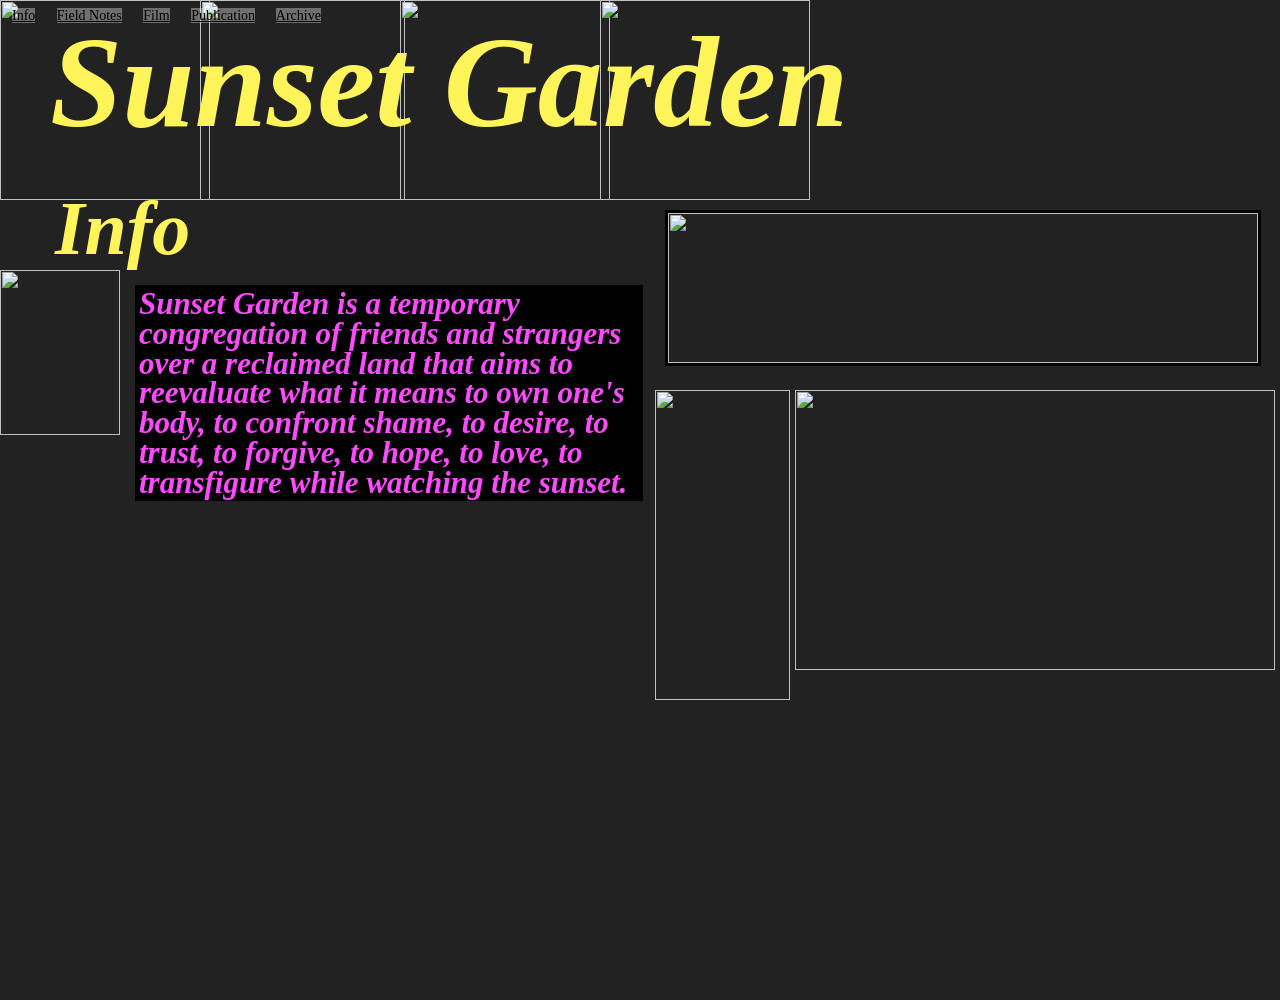
==== index.html @ 3a5e290d "Create index.html" ====
<!DOCTYPE html>
<html lang="ko">
  <head>
    <meta charset="UTF-8" />
    <title>Sunset Collage</title>
    <style>
      body {
        margin: 0;
        min-height: 100vh;
        overflow-x: hidden;
        background: #111;
        font-family: Georgia, "Times New Roman", serif;
      }

      .canvas {
        position: relative;
        width: 1400px;
        height: 1000px;
        background: #222;
      }

      .nav {
        position: absolute;
        top: 8px;
        left: 12px;
        z-index: 20;
        font-size: 14px;
      }

      .nav a {
        color: black;
        margin-right: 18px;
        text-decoration: underline;
        background: rgba(255, 255, 255, 0.35);
      }

      .title {
        position: absolute;
        top: 30px;
        left: 50px;
        z-index: 10;
        color: #fff55a;
        font-size: 130px;
        line-height: 0.8;
        font-style: italic;
        font-weight: bold;
      }

      .info {
        position: absolute;
        top: 185px;
        left: 55px;
        z-index: 10;
        color: #fff55a;
        font-size: 76px;
        font-style: italic;
        font-weight: bold;
      }

      .text-box {
        position: absolute;
        top: 285px;
        left: 135px;
        width: 500px;
        z-index: 12;
        background: black;
        color: #ff4cff;
        padding: 4px;
        font-size: 31px;
        line-height: 0.96;
        font-style: italic;
        font-weight: bold;
      }

      .photo {
        position: absolute;
        object-fit: cover;
      }

      .p1 {
        top: 0;
        left: 0;
        width: 210px;
        height: 200px;
      }
      .p2 {
        top: 0;
        left: 200px;
        width: 205px;
        height: 200px;
      }
      .p3 {
        top: 0;
        left: 400px;
        width: 210px;
        height: 200px;
      }
      .p4 {
        top: 0;
        left: 600px;
        width: 210px;
        height: 200px;
      }
      .p5 {
        top: 210px;
        left: 665px;
        width: 590px;
        height: 150px;
        border: 3px solid black;
      }
      .p6 {
        top: 390px;
        left: 795px;
        width: 480px;
        height: 280px;
      }
      .p7 {
        top: 270px;
        left: 0;
        width: 120px;
        height: 165px;
      }
      .p8 {
        top: 390px;
        left: 655px;
        width: 135px;
        height: 310px;
      }
    </style>
  </head>
  <body>
    <main class="canvas">
      <nav class="nav">
        <a href="#">Info</a>
        <a href="#">Field Notes</a>
        <a href="#">Film</a>
        <a href="#">Publication</a>
        <a href="#">Archive</a>
      </nav>

      <img class="photo p1" src="sunset1.jpg" />
      <img class="photo p2" src="sunset2.jpg" />
      <img class="photo p3" src="sunset3.jpg" />
      <img class="photo p4" src="sunset4.jpg" />
      <img class="photo p5" src="sunset5.jpg" />
      <img class="photo p6" src="sunset6.jpg" />
      <img class="photo p7" src="sunset7.jpg" />
      <img class="photo p8" src="sunset8.jpg" />

      <div class="title">Sunset Garden</div>
      <div class="info">Info</div>

      <section class="text-box">
        Sunset Garden is a temporary congregation of friends and strangers over
        a reclaimed land that aims to reevaluate what it means to own one's
        body, to confront shame, to desire, to trust, to forgive, to hope, to
        love, to transfigure while watching the sunset.
      </section>
    </main>
  </body>
</html>
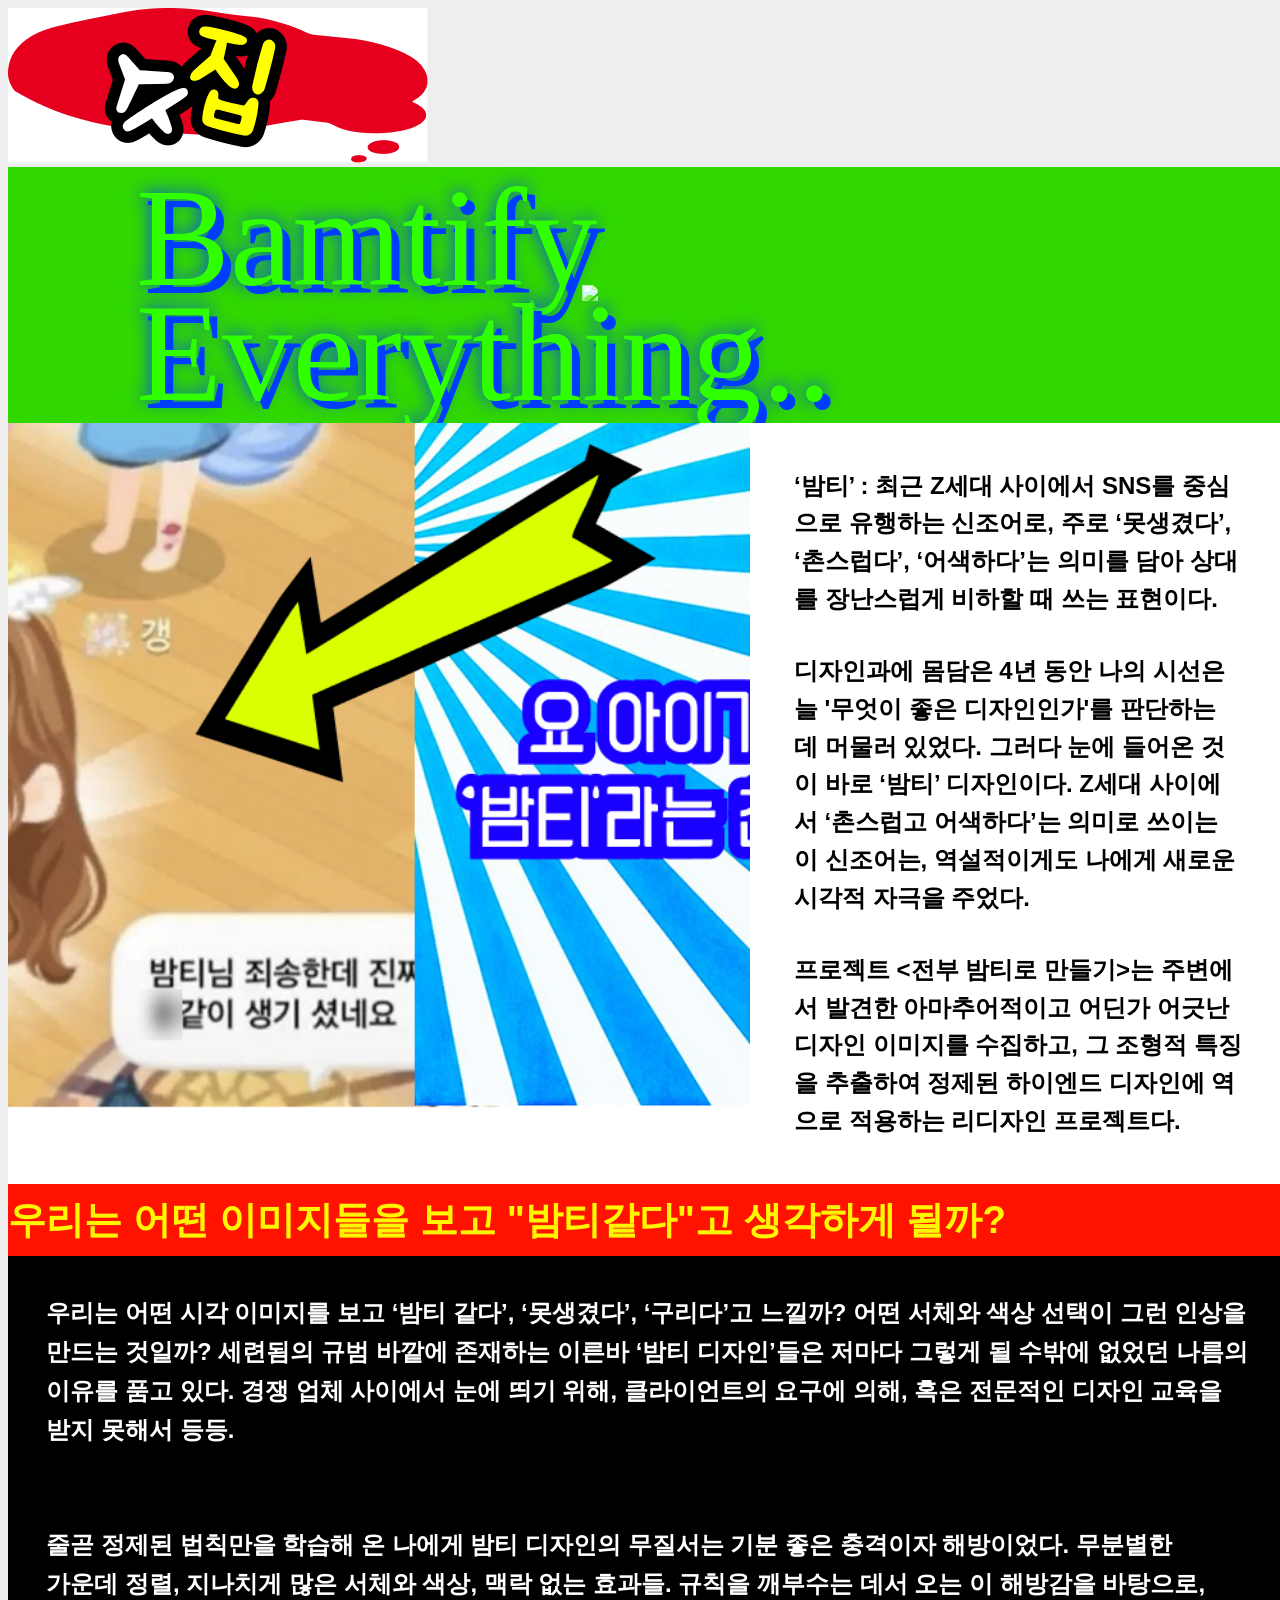
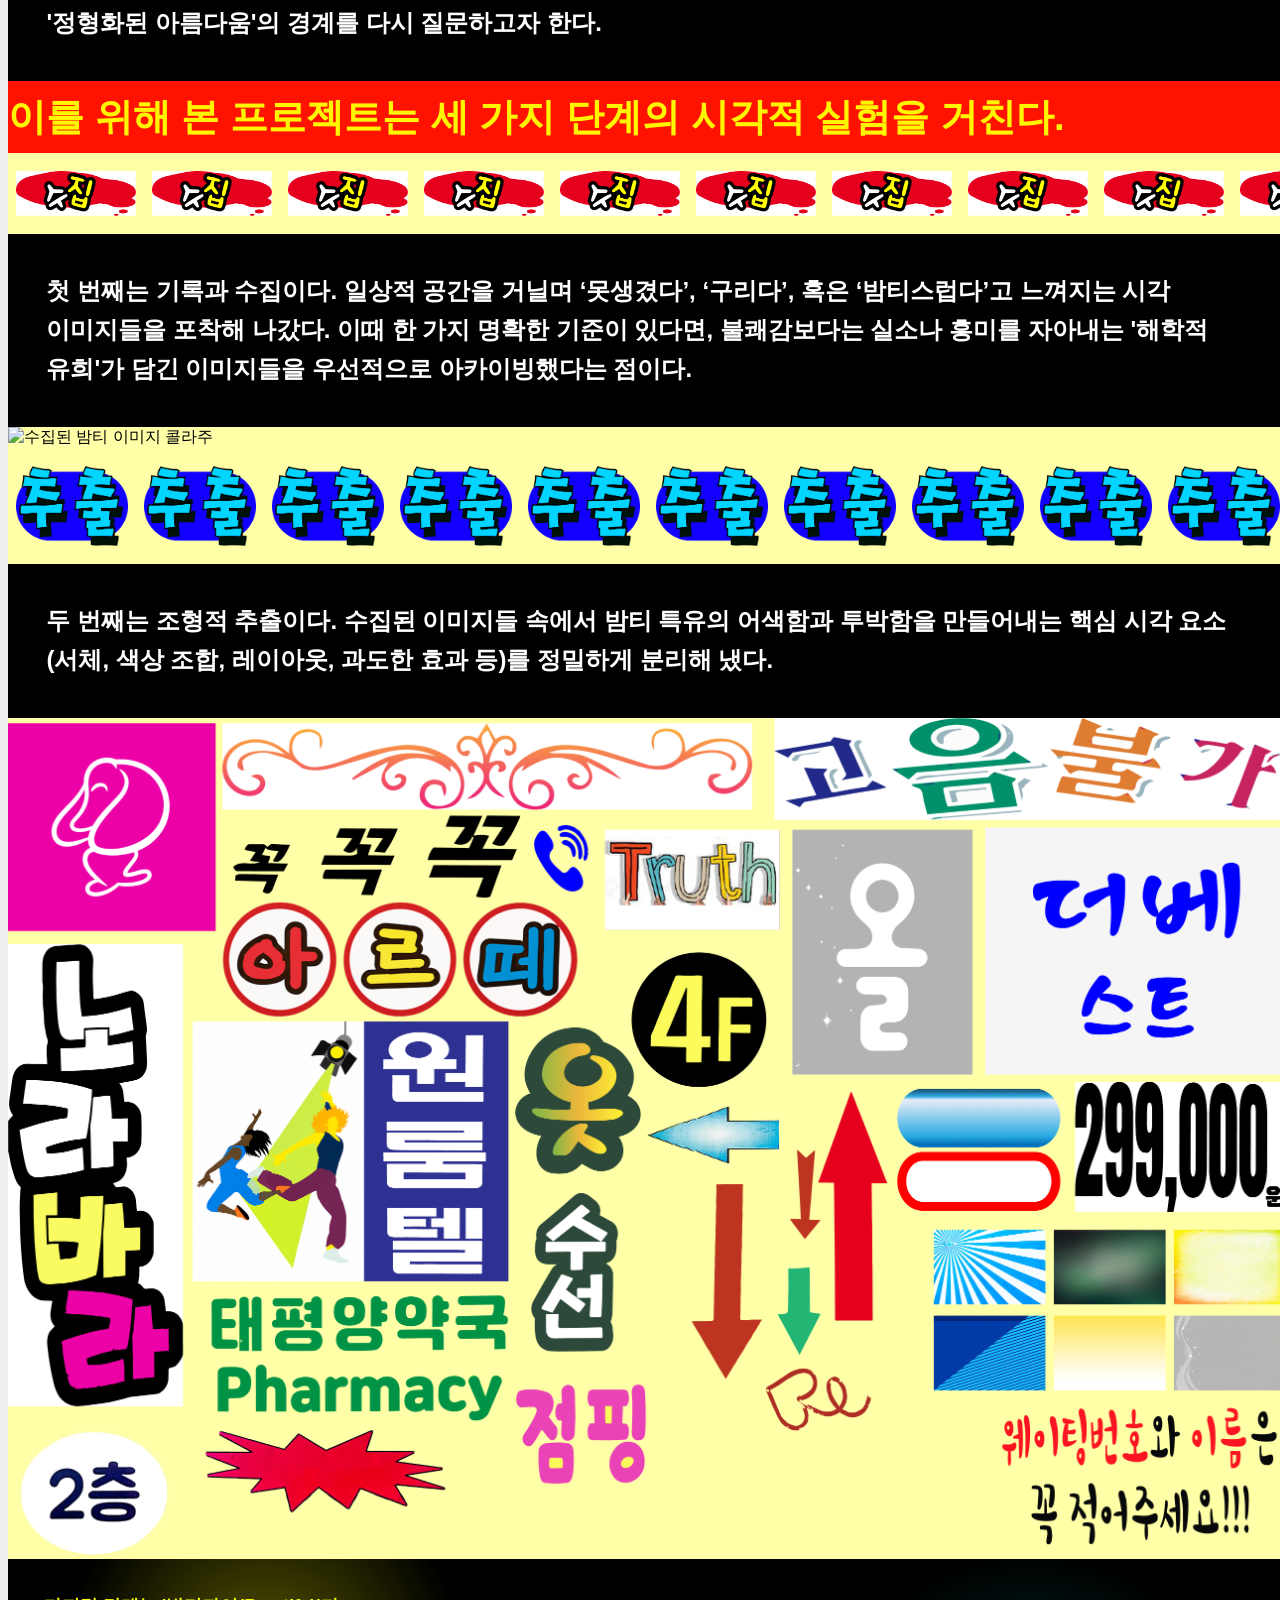
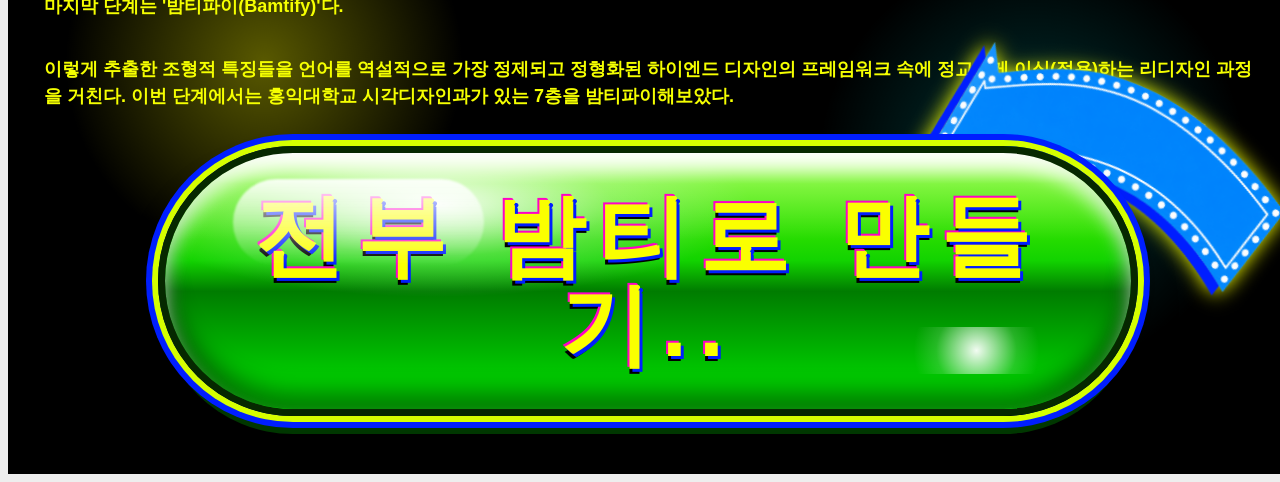
==== commit 09d098fc: "bt" ====
--- a/index.html
+++ b/index.html
@@ -2,159 +2,152 @@
 <html lang="ko">
   <head>
     <meta charset="UTF-8" />
-    <title>Sunset Collage</title>
-    <style>
-      body {
-        margin: 0;
-        min-height: 100vh;
-        overflow-x: hidden;
-        background: #111;
-        font-family: Georgia, "Times New Roman", serif;
-      }
-
-      .canvas {
-        position: relative;
-        width: 1400px;
-        height: 1000px;
-        background: #222;
-      }
-
-      .nav {
-        position: absolute;
-        top: 8px;
-        left: 12px;
-        z-index: 20;
-        font-size: 14px;
-      }
-
-      .nav a {
-        color: black;
-        margin-right: 18px;
-        text-decoration: underline;
-        background: rgba(255, 255, 255, 0.35);
-      }
-
-      .title {
-        position: absolute;
-        top: 30px;
-        left: 50px;
-        z-index: 10;
-        color: #fff55a;
-        font-size: 130px;
-        line-height: 0.8;
-        font-style: italic;
-        font-weight: bold;
-      }
-
-      .info {
-        position: absolute;
-        top: 185px;
-        left: 55px;
-        z-index: 10;
-        color: #fff55a;
-        font-size: 76px;
-        font-style: italic;
-        font-weight: bold;
-      }
-
-      .text-box {
-        position: absolute;
-        top: 285px;
-        left: 135px;
-        width: 500px;
-        z-index: 12;
-        background: black;
-        color: #ff4cff;
-        padding: 4px;
-        font-size: 31px;
-        line-height: 0.96;
-        font-style: italic;
-        font-weight: bold;
-      }
-
-      .photo {
-        position: absolute;
-        object-fit: cover;
-      }
-
-      .p1 {
-        top: 0;
-        left: 0;
-        width: 210px;
-        height: 200px;
-      }
-      .p2 {
-        top: 0;
-        left: 200px;
-        width: 205px;
-        height: 200px;
-      }
-      .p3 {
-        top: 0;
-        left: 400px;
-        width: 210px;
-        height: 200px;
-      }
-      .p4 {
-        top: 0;
-        left: 600px;
-        width: 210px;
-        height: 200px;
-      }
-      .p5 {
-        top: 210px;
-        left: 665px;
-        width: 590px;
-        height: 150px;
-        border: 3px solid black;
-      }
-      .p6 {
-        top: 390px;
-        left: 795px;
-        width: 480px;
-        height: 280px;
-      }
-      .p7 {
-        top: 270px;
-        left: 0;
-        width: 120px;
-        height: 165px;
-      }
-      .p8 {
-        top: 390px;
-        left: 655px;
-        width: 135px;
-        height: 310px;
-      }
-    </style>
+    <meta name="viewport" content="width=device-width, initial-scale=1.0" />
+    <title>Bamtify Everything</title>
+    <link
+      href="https://fonts.googleapis.com/css?family=Papyrus&display=swap"
+      rel="stylesheet"
+    />
+    <link
+      href="https://fonts.googleapis.com/css?family=Pretendard&display=swap"
+      rel="stylesheet"
+    />
+    <link
+      href="https://fonts.googleapis.com/css?family=Jibaek&display=swap"
+      rel="stylesheet"
+    />
+    <link href="./css/main.css" rel="stylesheet" />
   </head>
   <body>
-    <main class="canvas">
-      <nav class="nav">
-        <a href="#">Info</a>
-        <a href="#">Field Notes</a>
-        <a href="#">Film</a>
-        <a href="#">Publication</a>
-        <a href="#">Archive</a>
-      </nav>
+    <img src="./images/collect.png" alt="" position:/>
+    <main class="poster-page">
+      <section class="hero-section" aria-label="프로젝트 소개">
+        <h1 class="hero-title">Bamtify<br />Everything..</h1>
+        <img
+          class="hero-copy-image"
+          src="./images/길거리를.png"
+          alt="길거리를, 강의실을, 책상을, Bamtify하다"
+        />
+      </section>
 
-      <img class="photo p1" src="sunset1.jpg" />
-      <img class="photo p2" src="sunset2.jpg" />
-      <img class="photo p3" src="sunset3.jpg" />
-      <img class="photo p4" src="sunset4.jpg" />
-      <img class="photo p5" src="sunset5.jpg" />
-      <img class="photo p6" src="sunset6.jpg" />
-      <img class="photo p7" src="sunset7.jpg" />
-      <img class="photo p8" src="sunset8.jpg" />
+      <section class="intro-section" aria-label="밤티 질문">
+        <img
+          class="intro-image"
+          src="./images/bamti.png"
+          alt="요 아이가 바로 밤티라는 친구예요"
+        />
+        <div class="intro-copy">
+          <p>
+            ‘밤티’ : 최근 Z세대 사이에서 SNS를 중심으로 유행하는 신조어로, 주로
+            ‘못생겼다’, ‘촌스럽다’, ‘어색하다’는 의미를 담아 상대를 장난스럽게
+            비하할 때 쓰는 표현이다.
+          </p>
+          <p>
+            디자인과에 몸담은 4년 동안 나의 시선은 늘 '무엇이 좋은 디자인인가'를
+            판단하는 데 머물러 있었다. 그러다 눈에 들어온 것이 바로 ‘밤티’
+            디자인이다. Z세대 사이에서 ‘촌스럽고 어색하다’는 의미로 쓰이는 이
+            신조어는, 역설적이게도 나에게 새로운 시각적 자극을 주었다.
+          </p>
+          <p>
+            프로젝트 &lt;전부 밤티로 만들기&gt;는 주변에서 발견한 아마추어적이고
+            어딘가 어긋난 디자인 이미지를 수집하고, 그 조형적 특징을 추출하여
+            정제된 하이엔드 디자인에 역으로 적용하는 리디자인 프로젝트다.
+          </p>
+        </div>
+      </section>
+      <div class="question-banner">
+        <h2 class="question-banner-text">
+          우리는 어떤 이미지들을 보고 "밤티같다"고 생각하게 될까?
+        </h2>
+      </div>
+      <div class="body-text-box">
+        우리는 어떤 시각 이미지를 보고 ‘밤티 같다’, ‘못생겼다’, ‘구리다’고
+        느낄까? 어떤 서체와 색상 선택이 그런 인상을 만드는 것일까? 세련됨의 규범
+        바깥에 존재하는 이른바 ‘밤티 디자인’들은 저마다 그렇게 될 수밖에 없었던
+        나름의 이유를 품고 있다. 경쟁 업체 사이에서 눈에 띄기 위해, 클라이언트의
+        요구에 의해, 혹은 전문적인 디자인 교육을 받지 못해서 등등.
+      </div>
+      <div class="body-text-box">
+        줄곧 정제된 법칙만을 학습해 온 나에게 밤티 디자인의 무질서는 기분 좋은
+        충격이자 해방이었다. 무분별한 가운데 정렬, 지나치게 많은 서체와 색상,
+        맥락 없는 효과들. 규칙을 깨부수는 데서 오는 이 해방감을 바탕으로,
+        '정형화된 아름다움'의 경계를 다시 질문하고자 한다.
+      </div>
 
-      <div class="title">Sunset Garden</div>
-      <div class="info">Info</div>
+      <div class="question-banner">
+        <h2 class="question-banner-text">
+          이를 위해 본 프로젝트는 세 가지 단계의 시각적 실험을 거친다.
+        </h2>
+      </div>
 
-      <section class="text-box">
-        Sunset Garden is a temporary congregation of friends and strangers over
-        a reclaimed land that aims to reevaluate what it means to own one's
-        body, to confront shame, to desire, to trust, to forgive, to hope, to
-        love, to transfigure while watching the sunset.
+      <section class="collection-section" aria-label="수집 이미지">
+        <div class="stamp-row collect-stamps" aria-hidden="true">
+          <img src="./images/collect.png" alt="" />
+          <img src="./images/collect.png" alt="" />
+          <img src="./images/collect.png" alt="" />
+          <img src="./images/collect.png" alt="" />
+          <img src="./images/collect.png" alt="" />
+          <img src="./images/collect.png" alt="" />
+          <img src="./images/collect.png" alt="" />
+          <img src="./images/collect.png" alt="" />
+          <img src="./images/collect.png" alt="" />
+          <img src="./images/collect.png" alt="" />
+          <img src="./images/collect.png" alt="" />
+          <img src="./images/collect.png" alt="" />
+        </div>
+        <div class="body-text-box">
+          첫 번째는 기록과 수집이다. 일상적 공간을 거닐며 ‘못생겼다’, ‘구리다’,
+          혹은 ‘밤티스럽다’고 느껴지는 시각 이미지들을 포착해 나갔다. 이때 한
+          가지 명확한 기준이 있다면, 불쾌감보다는 실소나 흥미를 자아내는 '해학적
+          유희'가 담긴 이미지들을 우선적으로 아카이빙했다는 점이다.
+        </div>
+        <img
+          class="collection-image"
+          src="./images/collection.png"
+          alt="수집된 밤티 이미지 콜라주"
+        />
+      </section>
+
+      <section class="extraction-section" aria-label="조형 추출 이미지">
+        <div class="stamp-row extract-stamps" aria-hidden="true">
+          <img src="./images/extract.png" alt="" />
+          <img src="./images/extract.png" alt="" />
+          <img src="./images/extract.png" alt="" />
+          <img src="./images/extract.png" alt="" />
+          <img src="./images/extract.png" alt="" />
+          <img src="./images/extract.png" alt="" />
+          <img src="./images/extract.png" alt="" />
+          <img src="./images/extract.png" alt="" />
+          <img src="./images/extract.png" alt="" />
+          <img src="./images/extract.png" alt="" />
+        </div>
+        <div class="body-text-box">
+          두 번째는 조형적 추출이다. 수집된 이미지들 속에서 밤티 특유의 어색함과
+          투박함을 만들어내는 핵심 시각 요소(서체, 색상 조합, 레이아웃, 과도한
+          효과 등)를 정밀하게 분리해 냈다.
+        </div>
+        <img
+          class="extraction-image"
+          src="./images/extraction.png"
+          alt="밤티 이미지에서 추출한 조형 요소 콜라주"
+        />
+      </section>
+
+      <section class="bamtify-section" aria-label="밤티파이 단계">
+        <p>마지막 단계는 '밤티파이(Bamtify)'다.</p>
+        <p>
+          이렇게 추출한 조형적 특징들을 언어를 역설적으로 가장 정제되고 정형화된
+          하이엔드 디자인의 프레임워크 속에 정교하게 이식(적용)하는 리디자인
+          과정을 거친다. 이번 단계에서는 홍익대학교 시각디자인과가 있는 7층을
+          밤티파이해보았다.
+        </p>
+        <img
+          class="bamtify-arrow"
+          src="./images/v8_1587.png"
+          alt=""
+          aria-hidden="true"
+        />
+        <a class="bamtify-button" href="./corridor.html">전부 밤티로 만들기..</a>
       </section>
     </main>
   </body>
--- a/css/main.css
+++ b/css/main.css
@@ -0,0 +1,332 @@
+* {
+  box-sizing: border-box;
+}
+
+html,
+body {
+  max-width: 100vw;
+  min-height: 100%;
+}
+
+body {
+  background: #eeeeee;
+  color: #000;
+  font-family: Pretendard, Arial, sans-serif;
+}
+
+.poster-page {
+  position: relative;
+  width: 100vw;
+  max-width: 100vw;
+  margin: 0;
+  padding: 0;
+  overflow: hidden;
+}
+
+.hero-section {
+  display: grid;
+  grid-template-columns: 44% 56%;
+  align-items: center;
+  min-height: 20vw;
+  max-height: 300px;
+  background: #30d800;
+  overflow: hidden;
+}
+
+.hero-title {
+  margin: 0 0 0 10vw;
+  color: #30ff00;
+  font-family: Papyrus, Jibaek, fantasy;
+  font-size: clamp(64px, 11vw, 180px);
+  font-weight: 400;
+  line-height: 0.82;
+  text-shadow: 8px 8px 0 #003dff, 0 0 18px #003dff;
+}
+
+.hero-copy-image {
+  display: block;
+  width: 92%;
+  height: auto;
+  margin-left: auto;
+  margin-right: 3.6vw;
+  mix-blend-mode: screen;
+}
+
+.intro-section {
+  display: grid;
+  grid-template-columns: 58% 42%;
+  background: #fff;
+}
+
+.intro-image {
+  display: block;
+  width: 100%;
+  height: 90%;
+  object-fit: cover;
+}
+
+@keyframes bamti-flicker {
+  0%,
+  42% {
+    filter: brightness(1) saturate(1);
+    opacity: 1;
+  }
+
+  48% {
+    filter: brightness(1.45) saturate(1.8) contrast(1.18);
+    opacity: 0.82;
+  }
+
+  54% {
+    filter: brightness(0.72) saturate(0.75) contrast(1.3);
+    opacity: 0.96;
+  }
+
+  62%,
+  100% {
+    filter: brightness(1.14) saturate(1.35);
+    opacity: 1;
+  }
+}
+
+.intro-copy {
+  display: flex;
+  flex-direction: column;
+  justify-content: center;
+  padding: clamp(24px, 3.4vw, 64px);
+  background: #fff;
+  color: #000;
+  font-size: 18pt;
+  font-weight: 900;
+  line-height: 1.58;
+}
+
+.intro-copy p {
+  margin: 0 0 1.4em;
+}
+
+.intro-copy p:last-child {
+  margin-bottom: 0;
+}
+
+.question-banner {
+  width: 100%;
+  height: 72px;
+  overflow: hidden;
+  background: #ff1300;
+}
+
+.question-banner-text {
+  width: max-content;
+  margin: 0;
+  color: #fff600;
+  font-family: Jibaek, Pretendard, sans-serif;
+  font-size: clamp(18px, 3vw, 44px);
+  font-weight: 900;
+  line-height: 72px;
+  white-space: nowrap;
+  animation: question-marquee 14s linear infinite;
+}
+
+@keyframes question-marquee {
+  from {
+    transform: translateX(100%);
+  }
+
+  to {
+    transform: translateX(-100%);
+  }
+}
+
+.collection-section,
+.extraction-section {
+  position: relative;
+  background: #ffffa8;
+}
+
+.body-text-box {
+  width: 100%;
+  padding: clamp(24px, 3vw, 52px);
+  background: #000;
+  color: #fff;
+  font-family: Pretendard, Arial, sans-serif;
+  font-size: 18pt;
+  font-weight: 900;
+  line-height: 1.62;
+  word-break: keep-all;
+}
+
+.body-text-highlight {
+  display: block;
+  margin: 0;
+  padding: 10px 16px;
+  background: #f5ff00;
+  color: #000;
+  font-weight: 900;
+}
+
+.collection-image,
+.extraction-image {
+  display: block;
+  width: 100%;
+  height: auto;
+}
+
+.stamp-row {
+  display: flex;
+  align-items: center;
+  justify-content: space-between;
+  gap: 16px;
+  padding: 18px 8px;
+  overflow: hidden;
+}
+
+.stamp-row img {
+  display: block;
+  width: 22%;
+  min-width: 120px;
+  height: auto;
+}
+
+.extract-stamps img {
+  width: 18%;
+  min-width: 96px;
+}
+
+.bamtify-section {
+  position: relative;
+  min-height: 220px;
+  padding: 34px 36px 58px;
+  background: radial-gradient(
+      circle at 20% 20%,
+      rgba(255, 255, 0, 0.35),
+      transparent 18%
+    ),
+    radial-gradient(circle at 80% 40%, rgba(0, 255, 255, 0.22), transparent 20%),
+    #000;
+  color: #f5ff00;
+}
+
+.bamtify-section p {
+  position: relative;
+  z-index: 2;
+  margin: 0 0 36px;
+  font-size: 18px;
+  font-weight: 800;
+  line-height: 1.5;
+}
+
+.bamtify-arrow {
+  position: absolute;
+  right: 7vw;
+  top: 34px;
+  z-index: 3;
+  width: clamp(110px, 13vw, 220px);
+  height: auto;
+  transform: rotate(118deg);
+  filter: drop-shadow(8px 8px 0 #001eff) drop-shadow(0 0 10px #f5ff00);
+  pointer-events: none;
+}
+
+.bamtify-section h2,
+.bamtify-button {
+  position: relative;
+  z-index: 4;
+  display: block;
+  width: min(86vw, 980px);
+  margin: 0 auto;
+  padding: clamp(22px, 3vw, 42px) clamp(24px, 5vw, 80px);
+  color: #faff00;
+  background: linear-gradient(
+      180deg,
+      rgba(255, 255, 255, 0.95) 0%,
+      rgba(255, 255, 255, 0.25) 12%,
+      transparent 34%
+    ),
+    radial-gradient(
+      ellipse at 28% 20%,
+      rgba(255, 255, 255, 0.95) 0%,
+      rgba(255, 255, 255, 0.24) 18%,
+      transparent 32%
+    ),
+    linear-gradient(180deg, #73ff00 0%, #12d300 42%, #007c00 54%, #00e900 100%);
+  border: 7px solid #062800;
+  border-radius: 999px;
+  box-shadow: inset 0 14px 18px rgba(255, 255, 255, 0.72),
+    inset 0 -18px 22px rgba(0, 0, 0, 0.45), 0 0 0 6px #d5ff00,
+    0 0 0 12px #001eff, 0 18px 0 #003700, 0 28px 34px rgba(0, 0, 0, 0.8);
+  font-family: Jibaek, Pretendard, sans-serif;
+  font-size: clamp(48px, 7vw, 96px);
+  font-weight: 900;
+  text-decoration: none;
+  line-height: 1;
+  text-align: center;
+  letter-spacing: clamp(4px, 1vw, 12px);
+  text-shadow: 3px 3px 0 #001eff, -2px -2px 0 #ff00c8, 0 5px 0 #000;
+}
+
+.bamtify-section h2::before,
+.bamtify-button::before {
+  content: "";
+  position: absolute;
+  top: 10%;
+  left: 7%;
+  width: 26%;
+  height: 34%;
+  border-radius: 999px;
+  background: linear-gradient(
+    180deg,
+    rgba(255, 255, 255, 0.9),
+    rgba(255, 255, 255, 0)
+  );
+  filter: blur(1px);
+  pointer-events: none;
+}
+
+.bamtify-section h2::after,
+.bamtify-button::after {
+  content: "";
+  position: absolute;
+  right: 7%;
+  bottom: 14%;
+  width: 18%;
+  height: 18%;
+  border-radius: 999px;
+  background: radial-gradient(
+    circle,
+    rgba(255, 255, 255, 0.95),
+    rgba(255, 255, 255, 0.15) 45%,
+    transparent 70%
+  );
+  pointer-events: none;
+}
+
+@media (max-width: 900px) {
+  .poster-page {
+    width: 100%;
+    height: 400px;
+    padding: 0;
+  }
+
+  .hero-section {
+    grid-template-columns: 1fr;
+    gap: 16px;
+    padding: 24px 0;
+    max-height: none;
+  }
+
+  .hero-copy-image {
+    width: 88%;
+    margin: 0 auto;
+  }
+
+  .intro-section {
+    grid-template-columns: 1fr;
+  }
+
+  .bamtify-section h2,
+  .bamtify-button {
+    width: 100%;
+    border-width: 5px;
+  }
+}
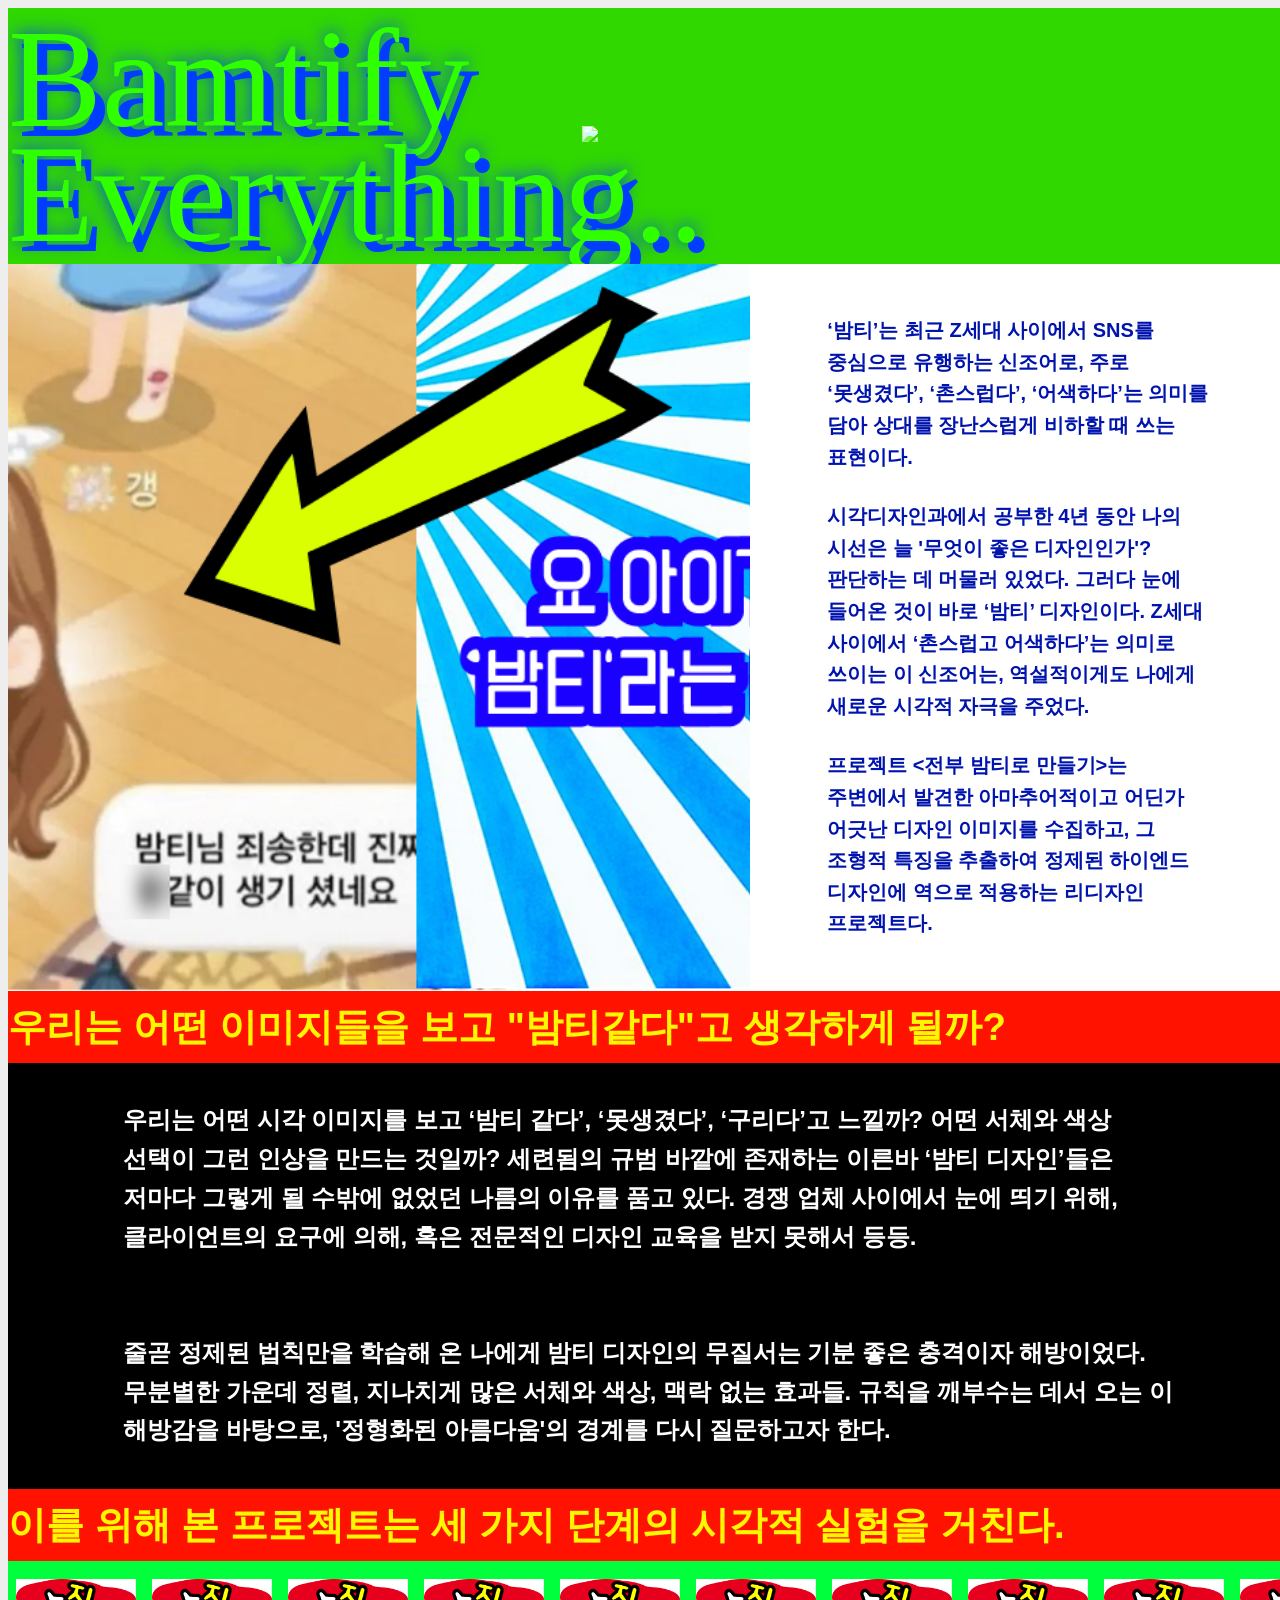
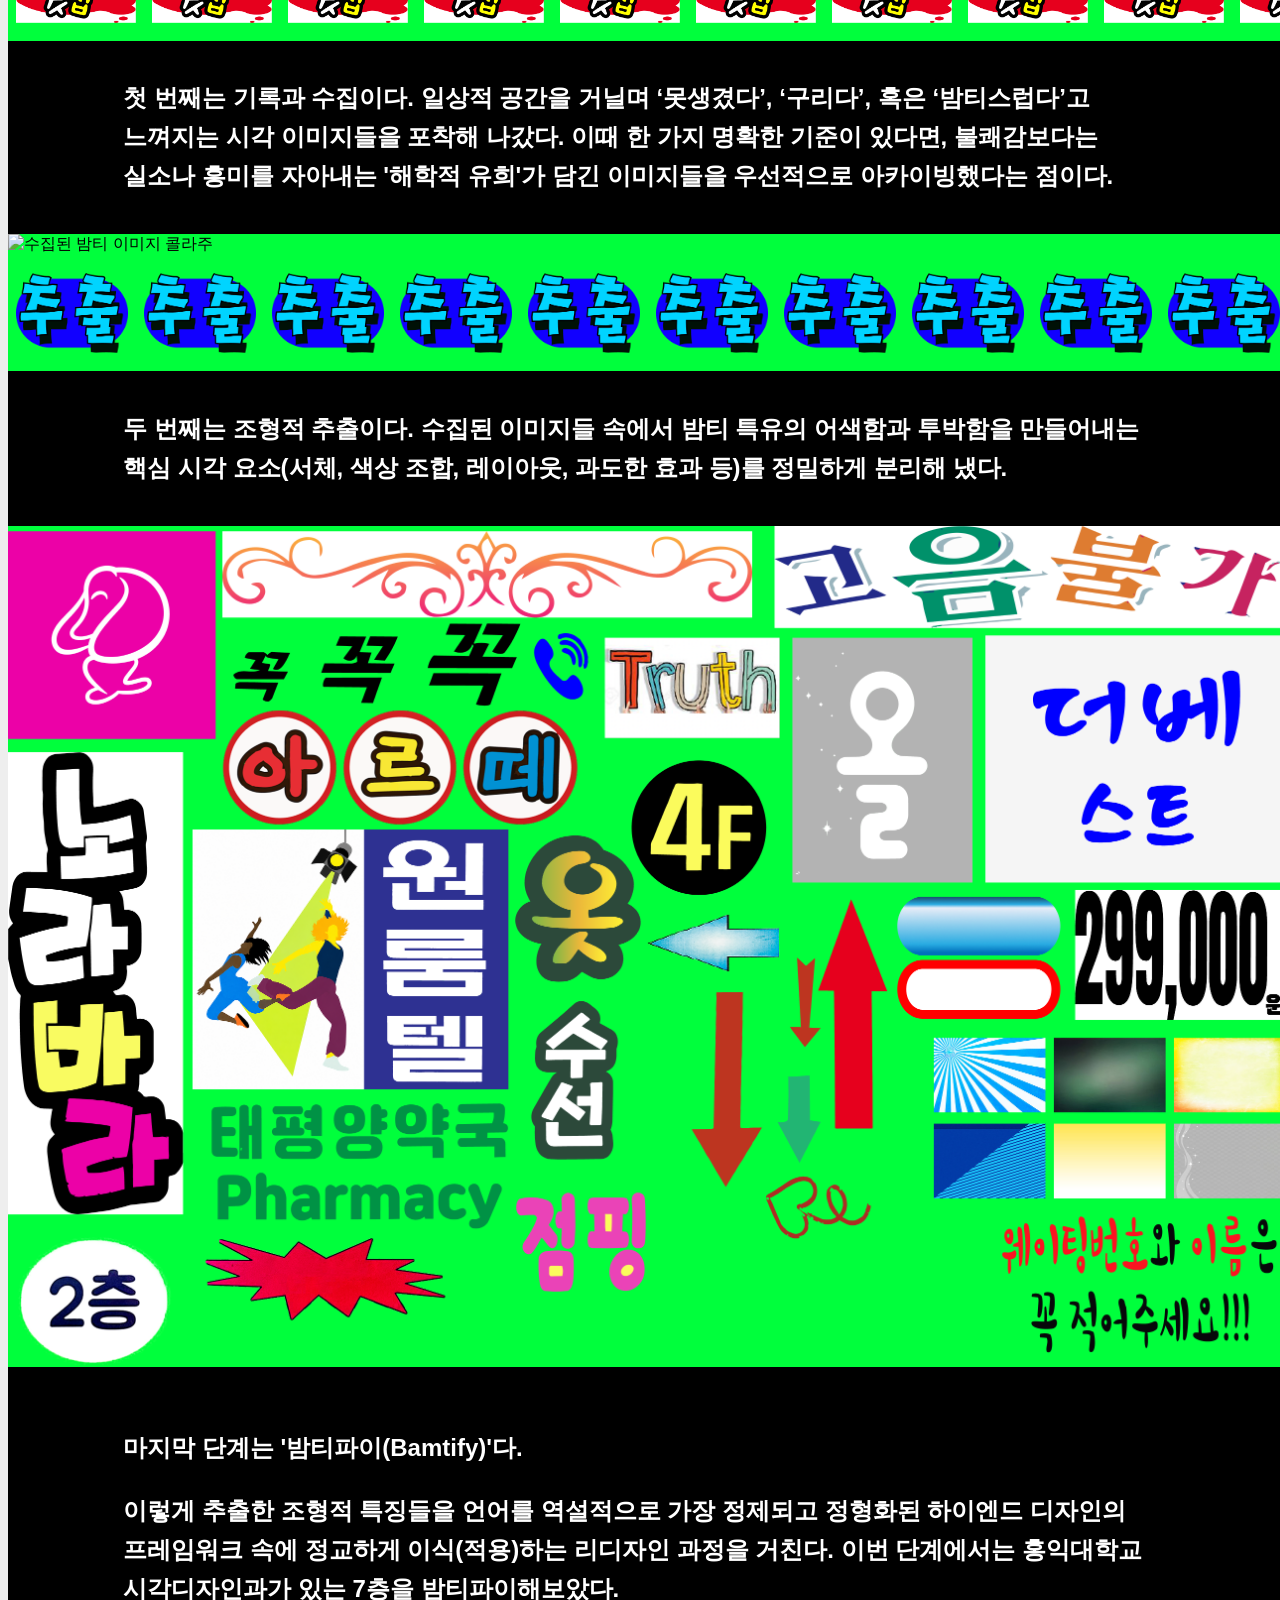
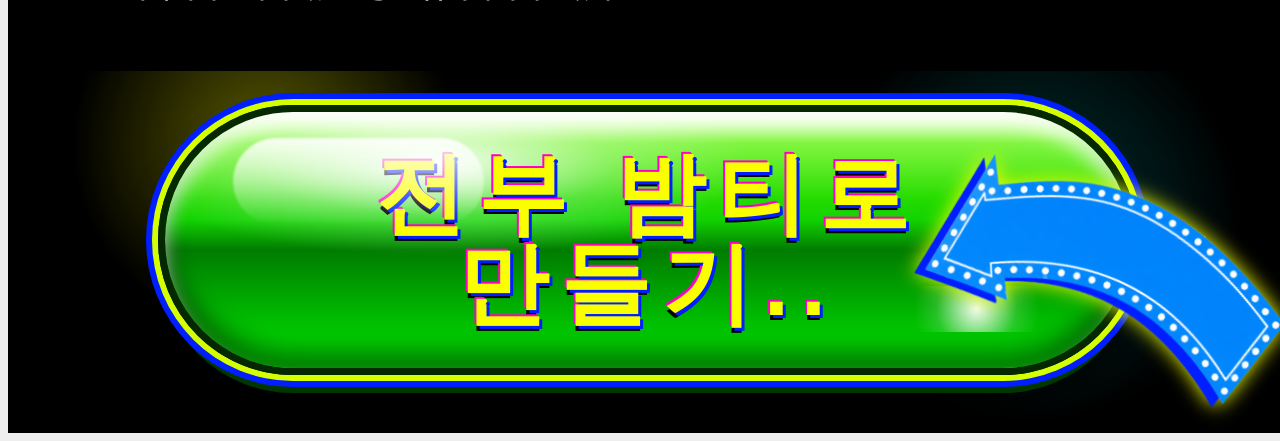
==== commit 86cfaf16: "btfy" ====
--- a/index.html
+++ b/index.html
@@ -19,7 +19,6 @@
     <link href="./css/main.css" rel="stylesheet" />
   </head>
   <body>
-    <img src="./images/collect.png" alt="" position:/>
     <main class="poster-page">
       <section class="hero-section" aria-label="프로젝트 소개">
         <h1 class="hero-title">Bamtify<br />Everything..</h1>
@@ -38,15 +37,15 @@
         />
         <div class="intro-copy">
           <p>
-            ‘밤티’ : 최근 Z세대 사이에서 SNS를 중심으로 유행하는 신조어로, 주로
+            ‘밤티’는 최근 Z세대 사이에서 SNS를 중심으로 유행하는 신조어로, 주로
             ‘못생겼다’, ‘촌스럽다’, ‘어색하다’는 의미를 담아 상대를 장난스럽게
             비하할 때 쓰는 표현이다.
           </p>
           <p>
-            디자인과에 몸담은 4년 동안 나의 시선은 늘 '무엇이 좋은 디자인인가'를
-            판단하는 데 머물러 있었다. 그러다 눈에 들어온 것이 바로 ‘밤티’
-            디자인이다. Z세대 사이에서 ‘촌스럽고 어색하다’는 의미로 쓰이는 이
-            신조어는, 역설적이게도 나에게 새로운 시각적 자극을 주었다.
+            시각디자인과에서 공부한 4년 동안 나의 시선은 늘 '무엇이 좋은
+            디자인인가'? 판단하는 데 머물러 있었다. 그러다 눈에 들어온 것이 바로
+            ‘밤티’ 디자인이다. Z세대 사이에서 ‘촌스럽고 어색하다’는 의미로
+            쓰이는 이 신조어는, 역설적이게도 나에게 새로운 시각적 자극을 주었다.
           </p>
           <p>
             프로젝트 &lt;전부 밤티로 만들기&gt;는 주변에서 발견한 아마추어적이고
@@ -55,6 +54,7 @@
           </p>
         </div>
       </section>
+
       <div class="question-banner">
         <h2 class="question-banner-text">
           우리는 어떤 이미지들을 보고 "밤티같다"고 생각하게 될까?
@@ -132,8 +132,7 @@
           alt="밤티 이미지에서 추출한 조형 요소 콜라주"
         />
       </section>
-
-      <section class="bamtify-section" aria-label="밤티파이 단계">
+      <div class="body-text-box">
         <p>마지막 단계는 '밤티파이(Bamtify)'다.</p>
         <p>
           이렇게 추출한 조형적 특징들을 언어를 역설적으로 가장 정제되고 정형화된
@@ -141,13 +140,19 @@
           과정을 거친다. 이번 단계에서는 홍익대학교 시각디자인과가 있는 7층을
           밤티파이해보았다.
         </p>
+      </div>
+      <section class="bamtify-section" aria-label="밤티파이 단계">
         <img
           class="bamtify-arrow"
           src="./images/v8_1587.png"
           alt=""
           aria-hidden="true"
+          width="100px"
+          style="z-index: 99"
         />
-        <a class="bamtify-button" href="./corridor.html">전부 밤티로 만들기..</a>
+        <a class="bamtify-button" href="./corridor.html"
+          >전부 밤티로 만들기..</a
+        >
       </section>
     </main>
   </body>
--- a/css/main.css
+++ b/css/main.css
@@ -6,6 +6,7 @@
 body {
   max-width: 100vw;
   min-height: 100%;
+  word-break: keep-all;
 }
 
 body {
@@ -34,13 +35,14 @@
 }
 
 .hero-title {
-  margin: 0 0 0 10vw;
+  margin: 0 0 0 0;
   color: #30ff00;
   font-family: Papyrus, Jibaek, fantasy;
   font-size: clamp(64px, 11vw, 180px);
   font-weight: 400;
   line-height: 0.82;
-  text-shadow: 8px 8px 0 #003dff, 0 0 18px #003dff;
+  text-shadow: -1px 0px yellow, 0px 1px yellow, 1px 0px yellow, 0px -1px yellow;
+  text-shadow: 10px 10px 0 #003dff, 0 0 18px #003dff;
 }
 
 .hero-copy-image {
@@ -61,43 +63,19 @@
 .intro-image {
   display: block;
   width: 100%;
-  height: 90%;
+  height: 100%;
   object-fit: cover;
-}
-
-@keyframes bamti-flicker {
-  0%,
-  42% {
-    filter: brightness(1) saturate(1);
-    opacity: 1;
-  }
-
-  48% {
-    filter: brightness(1.45) saturate(1.8) contrast(1.18);
-    opacity: 0.82;
-  }
-
-  54% {
-    filter: brightness(0.72) saturate(0.75) contrast(1.3);
-    opacity: 0.96;
-  }
-
-  62%,
-  100% {
-    filter: brightness(1.14) saturate(1.35);
-    opacity: 1;
-  }
 }
 
 .intro-copy {
   display: flex;
   flex-direction: column;
   justify-content: center;
-  padding: clamp(24px, 3.4vw, 64px);
+  padding: clamp(28px, 4vw, 30%) clamp(40px, 6vw, 90px);
   background: #fff;
-  color: #000;
-  font-size: 18pt;
-  font-weight: 900;
+  color: #0014ad;
+  font-size: 15pt;
+  font-weight: 600;
   line-height: 1.58;
 }
 
@@ -125,7 +103,7 @@
   font-weight: 900;
   line-height: 72px;
   white-space: nowrap;
-  animation: question-marquee 14s linear infinite;
+  animation: question-marquee 10s linear infinite;
 }
 
 @keyframes question-marquee {
@@ -141,17 +119,17 @@
 .collection-section,
 .extraction-section {
   position: relative;
-  background: #ffffa8;
+  background: #00ff3c;
 }
 
 .body-text-box {
   width: 100%;
-  padding: clamp(24px, 3vw, 52px);
+  padding: clamp(24px, 3vw, 52px) clamp(40px, 9vw, 180px);
   background: #000;
   color: #fff;
   font-family: Pretendard, Arial, sans-serif;
   font-size: 18pt;
-  font-weight: 900;
+  font-weight: 600;
   line-height: 1.62;
   word-break: keep-all;
 }
@@ -263,6 +241,22 @@
   text-align: center;
   letter-spacing: clamp(4px, 1vw, 12px);
   text-shadow: 3px 3px 0 #001eff, -2px -2px 0 #ff00c8, 0 5px 0 #000;
+}
+
+.bamtify-button:hover {
+  background: linear-gradient(
+      180deg,
+      rgba(255, 255, 255, 0.95) 0%,
+      rgba(255, 0, 0, 0.25) 12%,
+      transparent 34%
+    ),
+    radial-gradient(
+      ellipse at 28% 20%,
+      rgba(255, 255, 255, 0.95) 0%,
+      rgba(255, 0, 0, 0.24) 18%,
+      transparent 32%
+    ),
+    linear-gradient(180deg, #0022ff 0%, #ff0095 42%, #ff59a9 54%, #e90000 100%);
 }
 
 .bamtify-section h2::before,
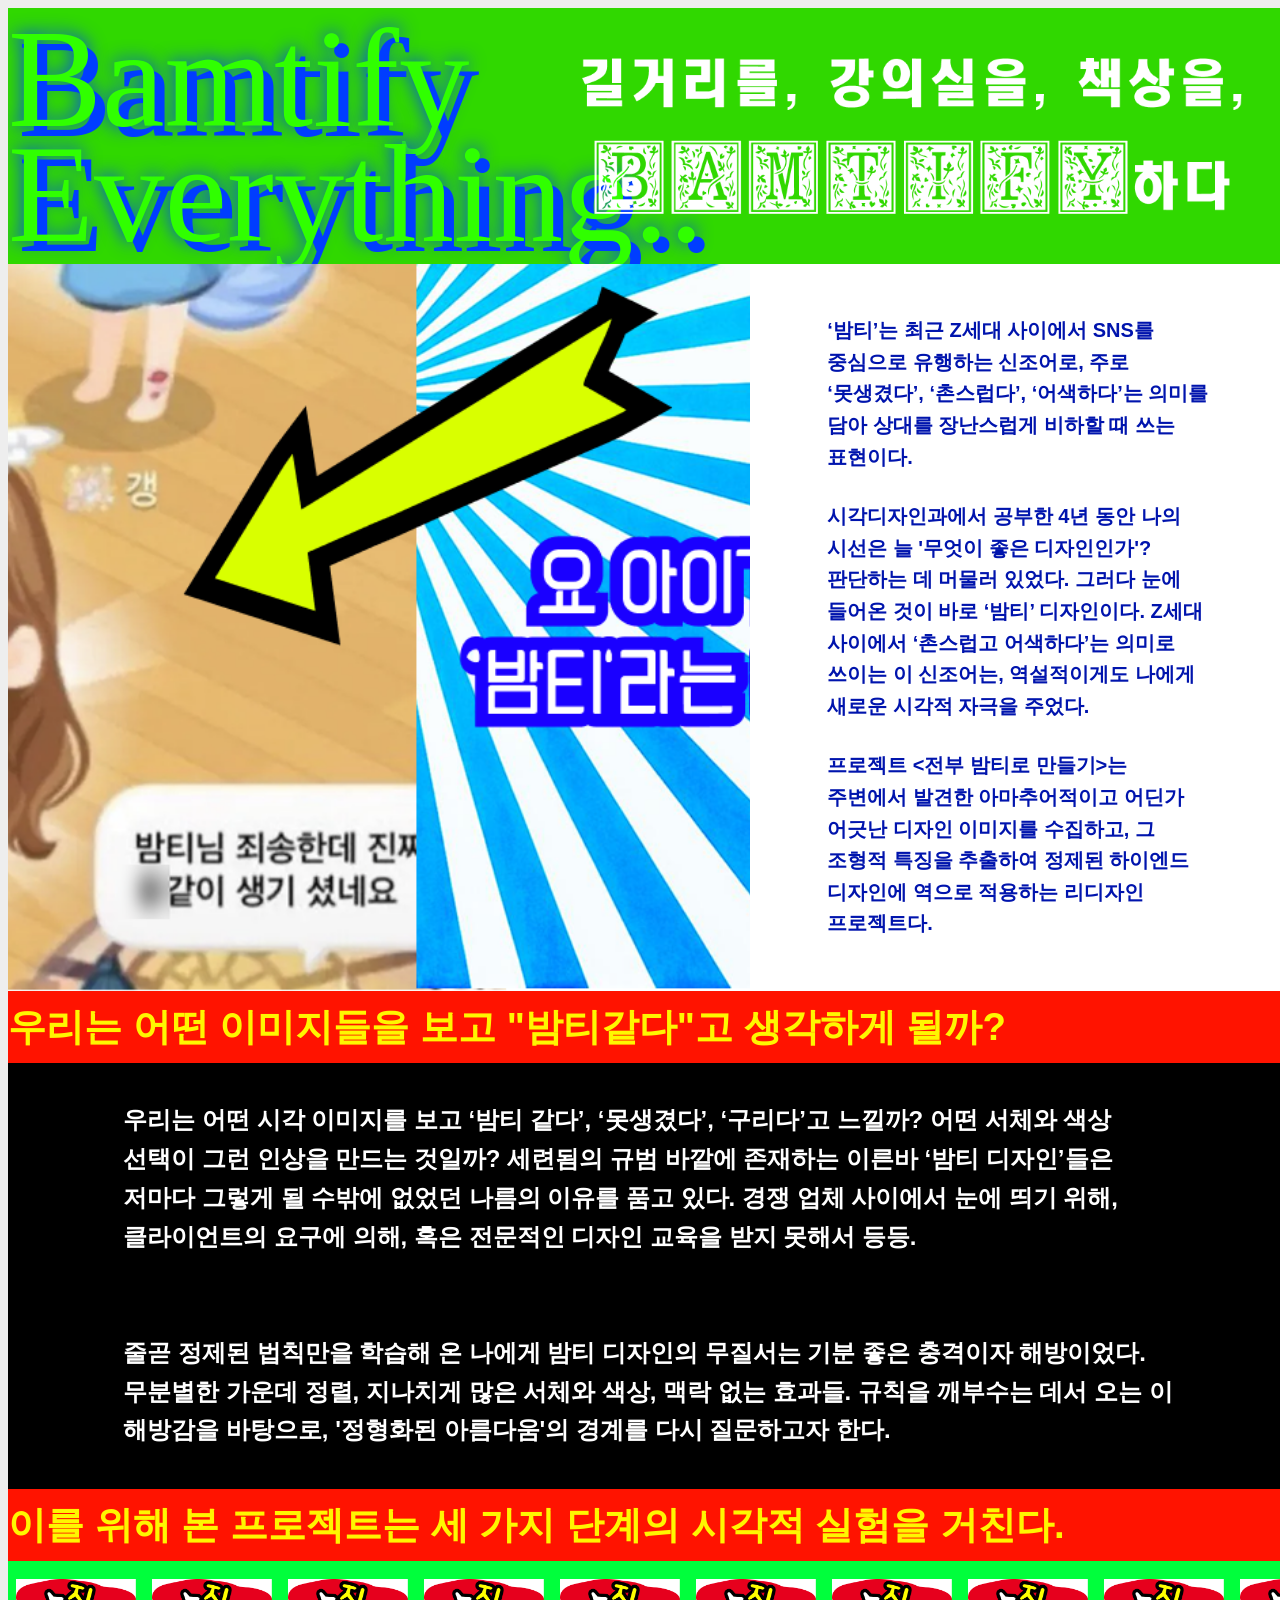
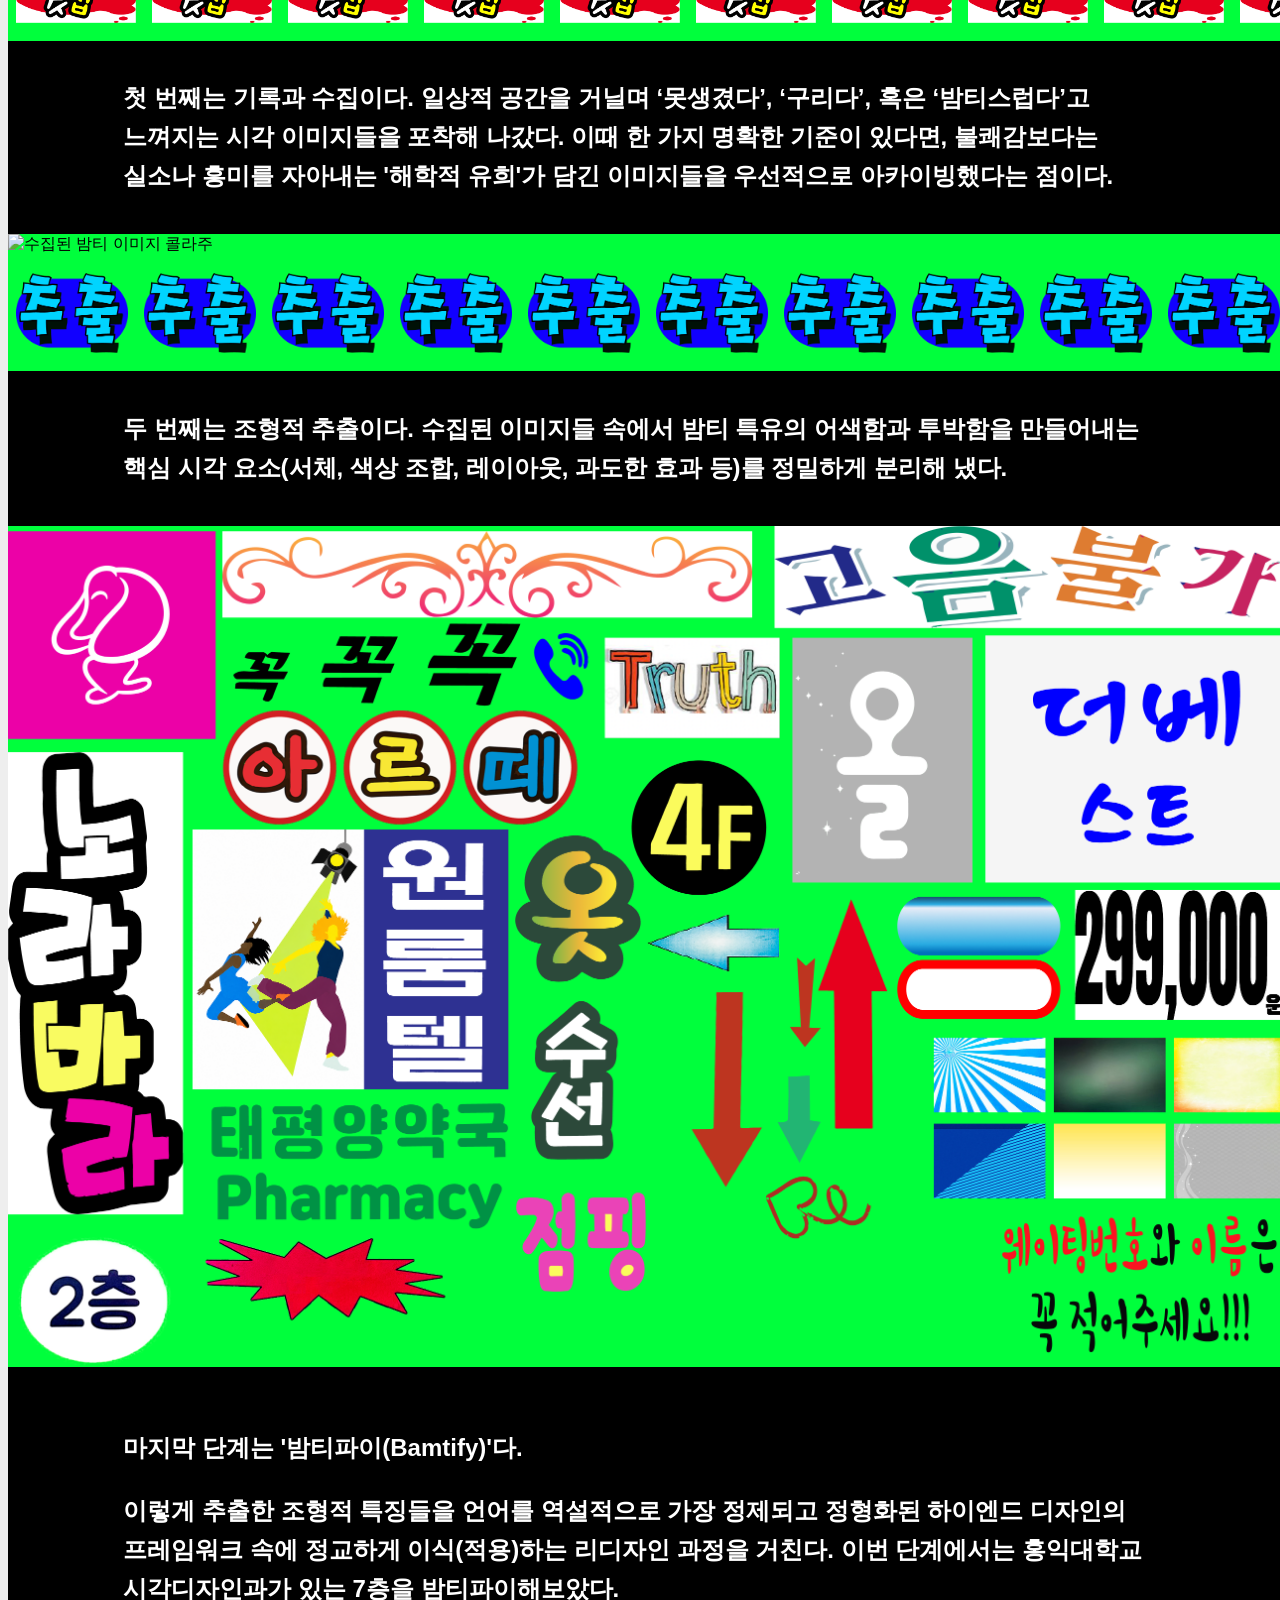
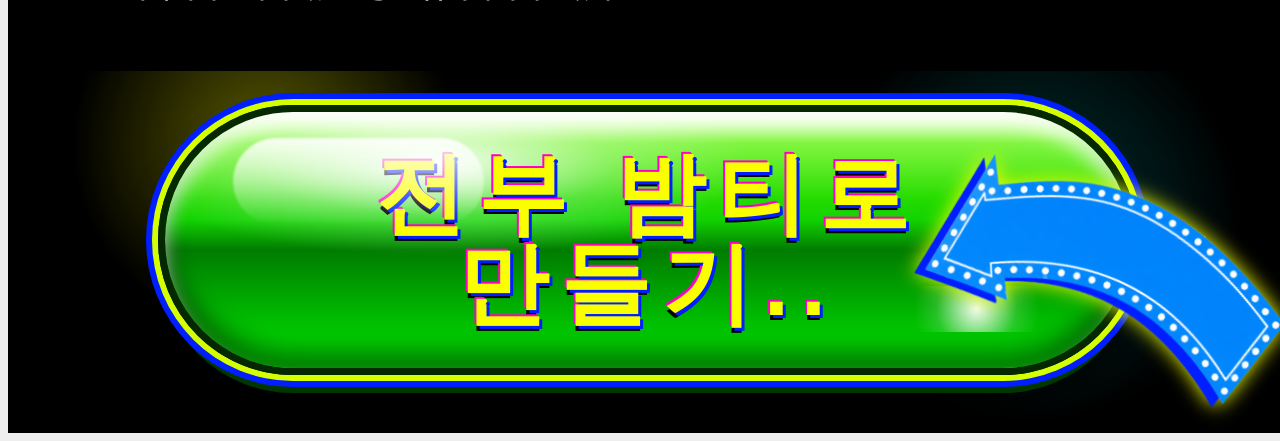
==== commit c931a2dc: "font" ====
--- a/index.html
+++ b/index.html
@@ -24,7 +24,7 @@
         <h1 class="hero-title">Bamtify<br />Everything..</h1>
         <img
           class="hero-copy-image"
-          src="./images/길거리를.png"
+          src="./images/street.png"
           alt="길거리를, 강의실을, 책상을, Bamtify하다"
         />
       </section>
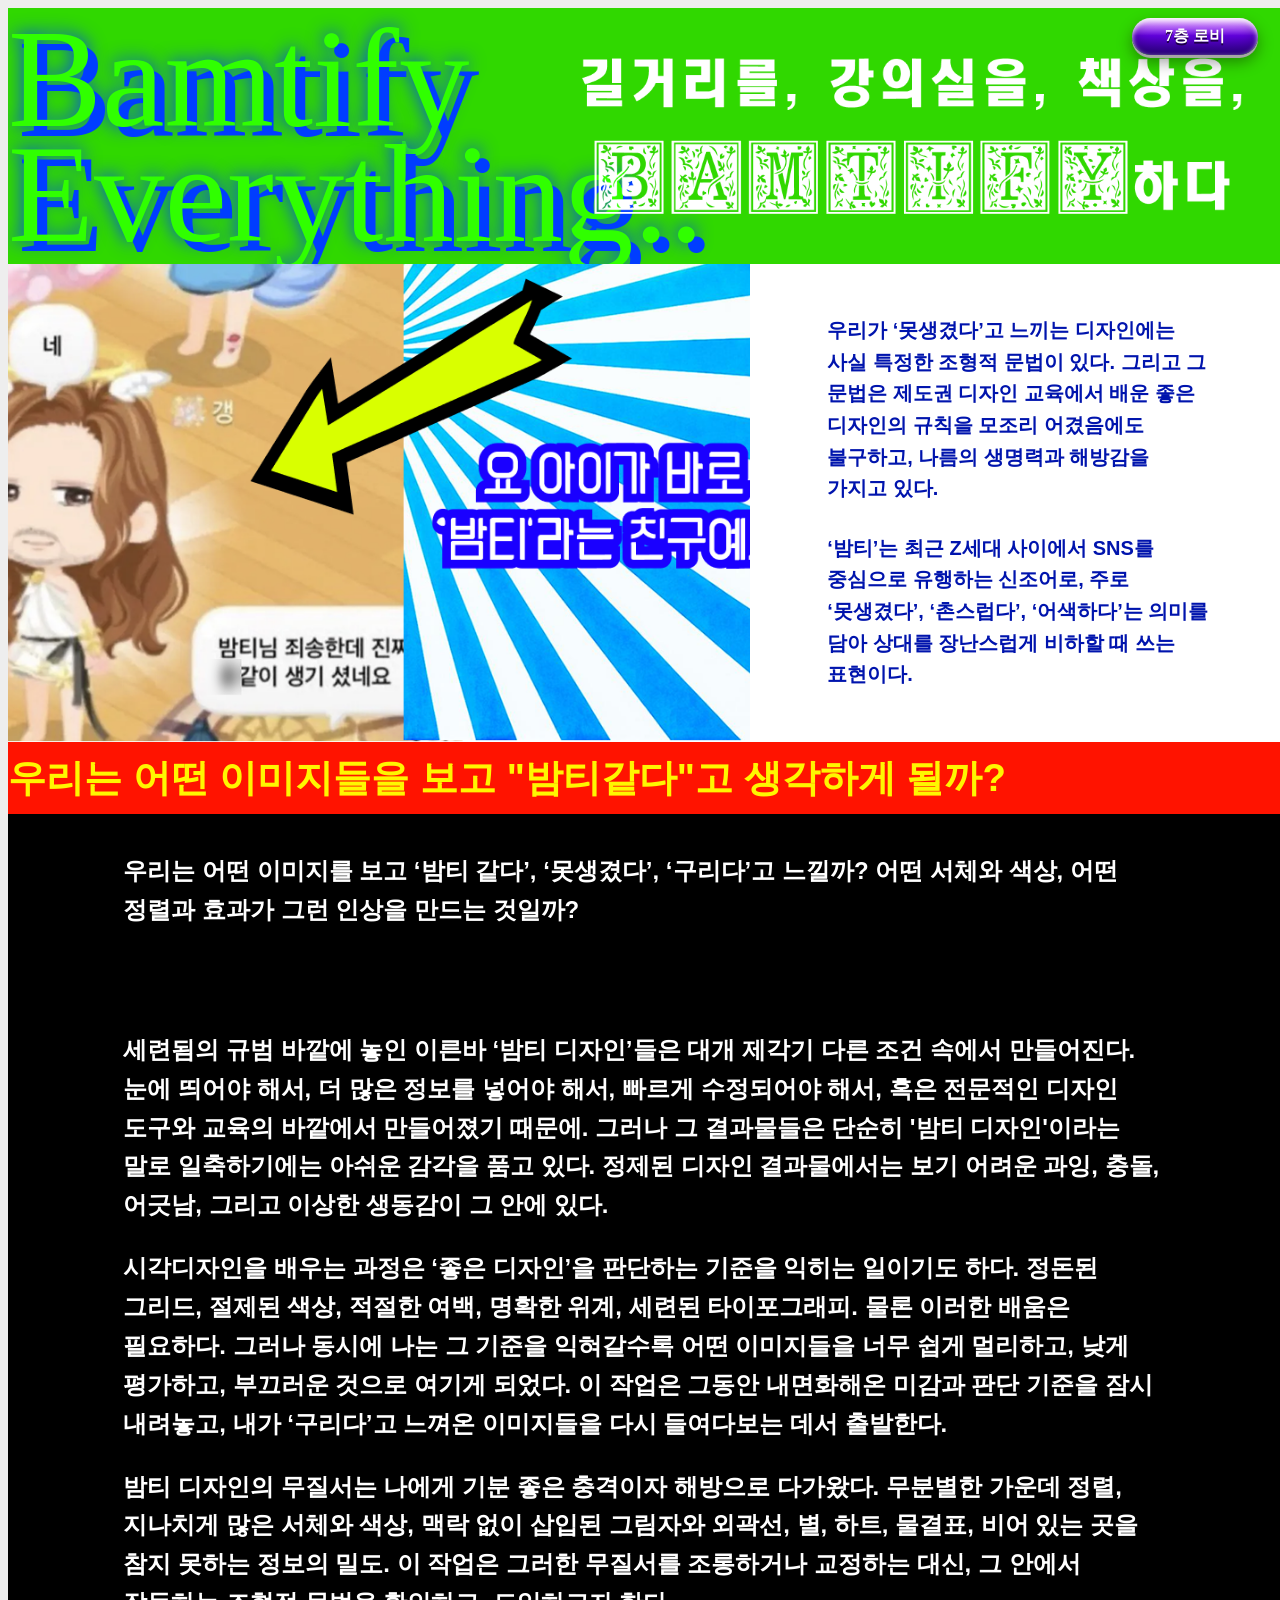
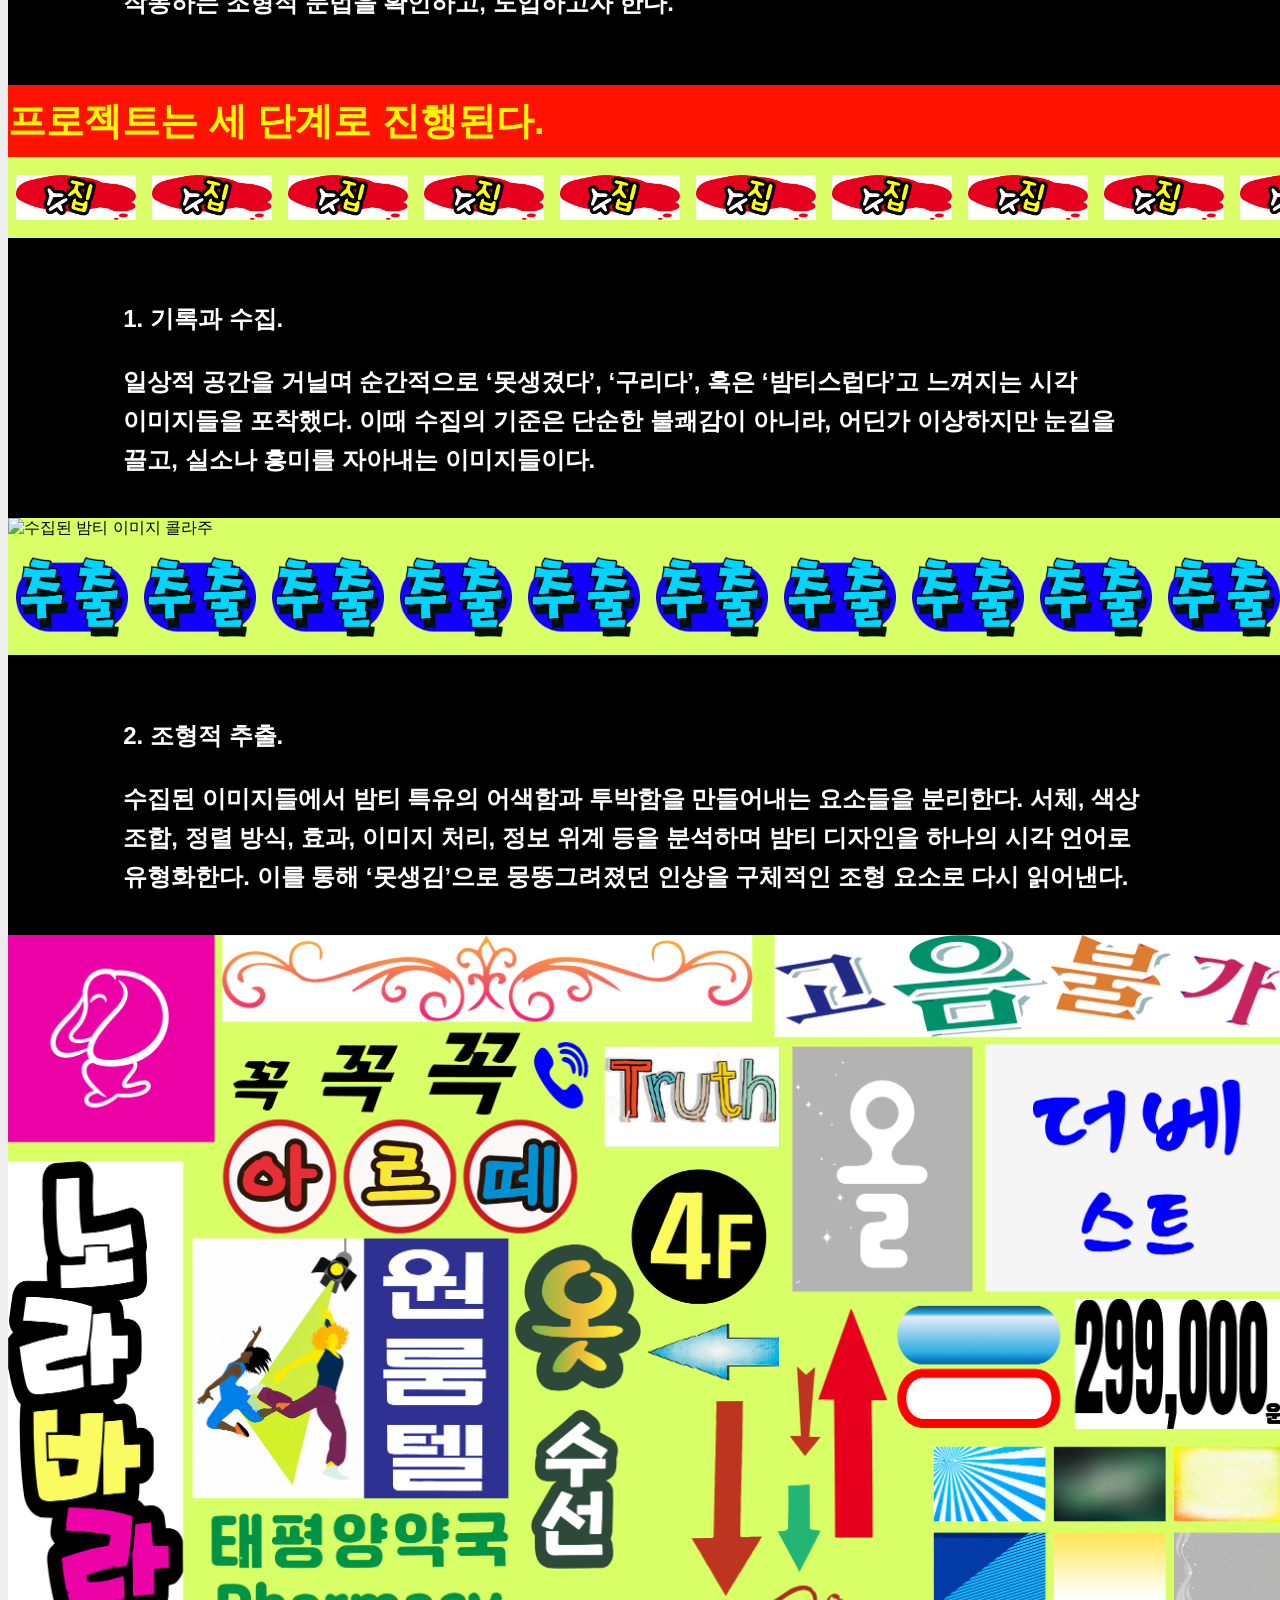
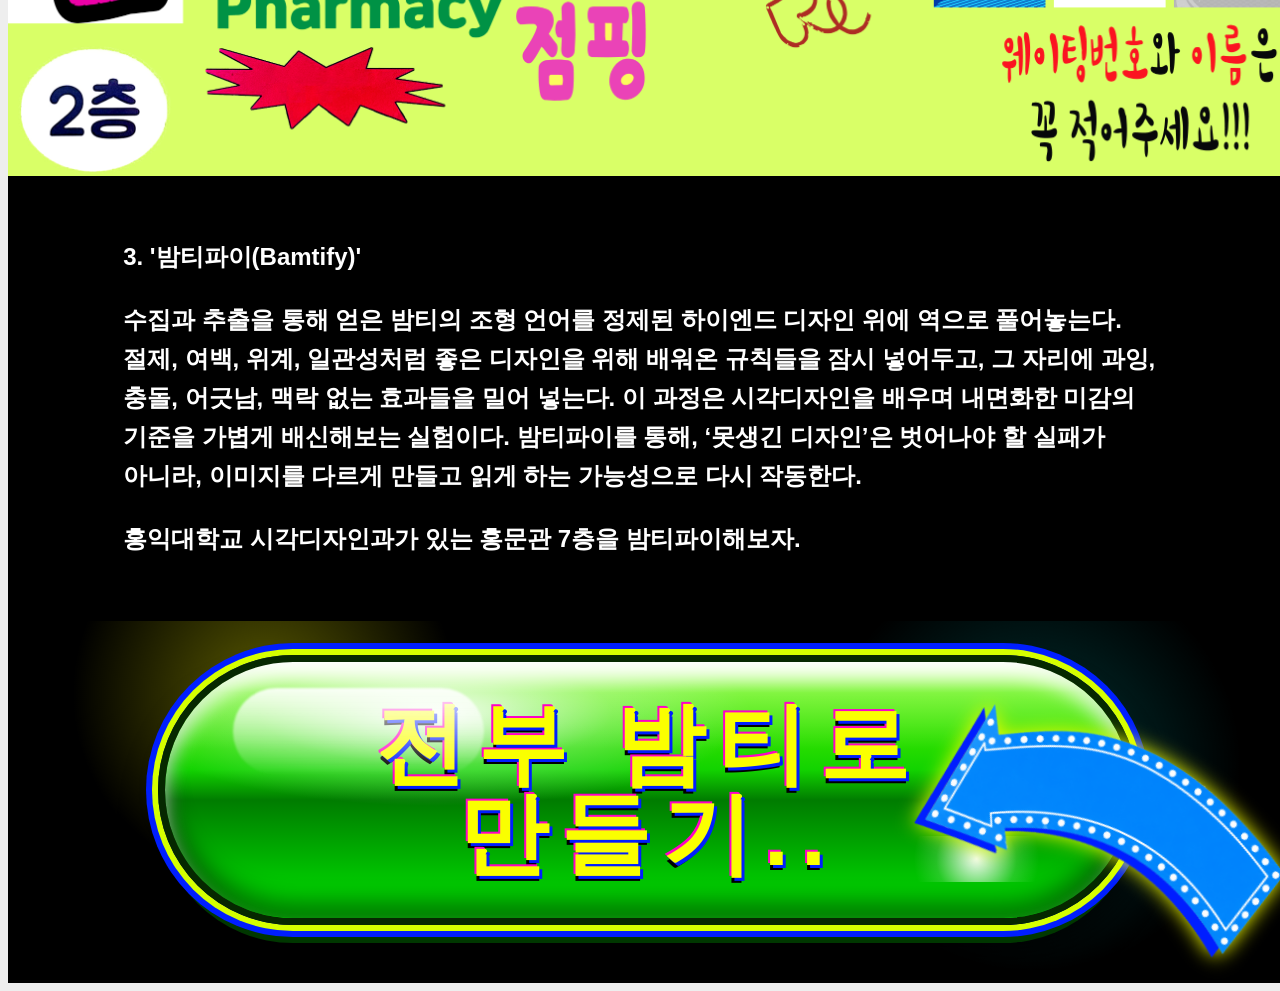
==== commit 5b39a3e6: "0617" ====
--- a/index.html
+++ b/index.html
@@ -17,8 +17,14 @@
       rel="stylesheet"
     />
     <link href="./css/main.css" rel="stylesheet" />
+    <script src="./js/index.js" defer></script>
   </head>
   <body>
+    <nav class="page-nav" aria-label="페이지 이동">
+      <a class="page-nav-link page-nav-right" href="./corridor.html"
+        >7층 로비</a
+      >
+    </nav>
     <main class="poster-page">
       <section class="hero-section" aria-label="프로젝트 소개">
         <h1 class="hero-title">Bamtify<br />Everything..</h1>
@@ -37,20 +43,15 @@
         />
         <div class="intro-copy">
           <p>
+            우리가 ‘못생겼다’고 느끼는 디자인에는 사실 특정한 조형적 문법이
+            있다. 그리고 그 문법은 제도권 디자인 교육에서 배운 좋은 디자인의
+            규칙을 모조리 어겼음에도 불구하고, 나름의 생명력과 해방감을 가지고
+            있다.
+          </p>
+          <p>
             ‘밤티’는 최근 Z세대 사이에서 SNS를 중심으로 유행하는 신조어로, 주로
             ‘못생겼다’, ‘촌스럽다’, ‘어색하다’는 의미를 담아 상대를 장난스럽게
             비하할 때 쓰는 표현이다.
-          </p>
-          <p>
-            시각디자인과에서 공부한 4년 동안 나의 시선은 늘 '무엇이 좋은
-            디자인인가'? 판단하는 데 머물러 있었다. 그러다 눈에 들어온 것이 바로
-            ‘밤티’ 디자인이다. Z세대 사이에서 ‘촌스럽고 어색하다’는 의미로
-            쓰이는 이 신조어는, 역설적이게도 나에게 새로운 시각적 자극을 주었다.
-          </p>
-          <p>
-            프로젝트 &lt;전부 밤티로 만들기&gt;는 주변에서 발견한 아마추어적이고
-            어딘가 어긋난 디자인 이미지를 수집하고, 그 조형적 특징을 추출하여
-            정제된 하이엔드 디자인에 역으로 적용하는 리디자인 프로젝트다.
           </p>
         </div>
       </section>
@@ -61,23 +62,38 @@
         </h2>
       </div>
       <div class="body-text-box">
-        우리는 어떤 시각 이미지를 보고 ‘밤티 같다’, ‘못생겼다’, ‘구리다’고
-        느낄까? 어떤 서체와 색상 선택이 그런 인상을 만드는 것일까? 세련됨의 규범
-        바깥에 존재하는 이른바 ‘밤티 디자인’들은 저마다 그렇게 될 수밖에 없었던
-        나름의 이유를 품고 있다. 경쟁 업체 사이에서 눈에 띄기 위해, 클라이언트의
-        요구에 의해, 혹은 전문적인 디자인 교육을 받지 못해서 등등.
+        우리는 어떤 이미지를 보고 ‘밤티 같다’, ‘못생겼다’, ‘구리다’고 느낄까?
+        어떤 서체와 색상, 어떤 정렬과 효과가 그런 인상을 만드는 것일까?
       </div>
       <div class="body-text-box">
-        줄곧 정제된 법칙만을 학습해 온 나에게 밤티 디자인의 무질서는 기분 좋은
-        충격이자 해방이었다. 무분별한 가운데 정렬, 지나치게 많은 서체와 색상,
-        맥락 없는 효과들. 규칙을 깨부수는 데서 오는 이 해방감을 바탕으로,
-        '정형화된 아름다움'의 경계를 다시 질문하고자 한다.
+        <p>
+          세련됨의 규범 바깥에 놓인 이른바 ‘밤티 디자인’들은 대개 제각기 다른
+          조건 속에서 만들어진다. 눈에 띄어야 해서, 더 많은 정보를 넣어야 해서,
+          빠르게 수정되어야 해서, 혹은 전문적인 디자인 도구와 교육의 바깥에서
+          만들어졌기 때문에. 그러나 그 결과물들은 단순히 '밤티 디자인'이라는
+          말로 일축하기에는 아쉬운 감각을 품고 있다. 정제된 디자인 결과물에서는
+          보기 어려운 과잉, 충돌, 어긋남, 그리고 이상한 생동감이 그 안에 있다.
+        </p>
+        <p>
+          시각디자인을 배우는 과정은 ‘좋은 디자인’을 판단하는 기준을 익히는
+          일이기도 하다. 정돈된 그리드, 절제된 색상, 적절한 여백, 명확한 위계,
+          세련된 타이포그래피. 물론 이러한 배움은 필요하다. 그러나 동시에 나는
+          그 기준을 익혀갈수록 어떤 이미지들을 너무 쉽게 멀리하고, 낮게
+          평가하고, 부끄러운 것으로 여기게 되었다. 이 작업은 그동안 내면화해온
+          미감과 판단 기준을 잠시 내려놓고, 내가 ‘구리다’고 느껴온 이미지들을
+          다시 들여다보는 데서 출발한다.
+        </p>
+        <p>
+          밤티 디자인의 무질서는 나에게 기분 좋은 충격이자 해방으로 다가왔다.
+          무분별한 가운데 정렬, 지나치게 많은 서체와 색상, 맥락 없이 삽입된
+          그림자와 외곽선, 별, 하트, 물결표, 비어 있는 곳을 참지 못하는 정보의
+          밀도. 이 작업은 그러한 무질서를 조롱하거나 교정하는 대신, 그 안에서
+          작동하는 조형적 문법을 확인하고, 도입하고자 한다.
+        </p>
       </div>
 
       <div class="question-banner">
-        <h2 class="question-banner-text">
-          이를 위해 본 프로젝트는 세 가지 단계의 시각적 실험을 거친다.
-        </h2>
+        <h2 class="question-banner-text">프로젝트는 세 단계로 진행된다.</h2>
       </div>
 
       <section class="collection-section" aria-label="수집 이미지">
@@ -96,10 +112,11 @@
           <img src="./images/collect.png" alt="" />
         </div>
         <div class="body-text-box">
-          첫 번째는 기록과 수집이다. 일상적 공간을 거닐며 ‘못생겼다’, ‘구리다’,
-          혹은 ‘밤티스럽다’고 느껴지는 시각 이미지들을 포착해 나갔다. 이때 한
-          가지 명확한 기준이 있다면, 불쾌감보다는 실소나 흥미를 자아내는 '해학적
-          유희'가 담긴 이미지들을 우선적으로 아카이빙했다는 점이다.
+          <p>1. 기록과 수집.</p>
+          일상적 공간을 거닐며 순간적으로 ‘못생겼다’, ‘구리다’, 혹은
+          ‘밤티스럽다’고 느껴지는 시각 이미지들을 포착했다. 이때 수집의 기준은
+          단순한 불쾌감이 아니라, 어딘가 이상하지만 눈길을 끌고, 실소나 흥미를
+          자아내는 이미지들이다.
         </div>
         <img
           class="collection-image"
@@ -122,9 +139,11 @@
           <img src="./images/extract.png" alt="" />
         </div>
         <div class="body-text-box">
-          두 번째는 조형적 추출이다. 수집된 이미지들 속에서 밤티 특유의 어색함과
-          투박함을 만들어내는 핵심 시각 요소(서체, 색상 조합, 레이아웃, 과도한
-          효과 등)를 정밀하게 분리해 냈다.
+          <p>2. 조형적 추출.</p>
+          수집된 이미지들에서 밤티 특유의 어색함과 투박함을 만들어내는 요소들을
+          분리한다. 서체, 색상 조합, 정렬 방식, 효과, 이미지 처리, 정보 위계
+          등을 분석하며 밤티 디자인을 하나의 시각 언어로 유형화한다. 이를 통해
+          ‘못생김’으로 뭉뚱그려졌던 인상을 구체적인 조형 요소로 다시 읽어낸다.
         </div>
         <img
           class="extraction-image"
@@ -133,13 +152,17 @@
         />
       </section>
       <div class="body-text-box">
-        <p>마지막 단계는 '밤티파이(Bamtify)'다.</p>
+        <p>3. '밤티파이(Bamtify)'</p>
         <p>
-          이렇게 추출한 조형적 특징들을 언어를 역설적으로 가장 정제되고 정형화된
-          하이엔드 디자인의 프레임워크 속에 정교하게 이식(적용)하는 리디자인
-          과정을 거친다. 이번 단계에서는 홍익대학교 시각디자인과가 있는 7층을
-          밤티파이해보았다.
+          수집과 추출을 통해 얻은 밤티의 조형 언어를 정제된 하이엔드 디자인 위에
+          역으로 풀어놓는다. 절제, 여백, 위계, 일관성처럼 좋은 디자인을 위해
+          배워온 규칙들을 잠시 넣어두고, 그 자리에 과잉, 충돌, 어긋남, 맥락 없는
+          효과들을 밀어 넣는다. 이 과정은 시각디자인을 배우며 내면화한 미감의
+          기준을 가볍게 배신해보는 실험이다. 밤티파이를 통해, ‘못생긴 디자인’은
+          벗어나야 할 실패가 아니라, 이미지를 다르게 만들고 읽게 하는 가능성으로
+          다시 작동한다.
         </p>
+        <p>홍익대학교 시각디자인과가 있는 홍문관 7층을 밤티파이해보자.</p>
       </div>
       <section class="bamtify-section" aria-label="밤티파이 단계">
         <img
--- a/css/main.css
+++ b/css/main.css
@@ -1,5 +1,11 @@
 * {
   box-sizing: border-box;
+}
+
+:root {
+  --magic-wand-cursor: url("data:image/svg+xml,%3Csvg xmlns='http://www.w3.org/2000/svg' width='36' height='36' viewBox='0 0 36 36'%3E%3Cpath d='M7 29L24 12' stroke='%230014ad' stroke-width='5' stroke-linecap='round'/%3E%3Cpath d='M9 31L26 14' stroke='%23fff600' stroke-width='2' stroke-linecap='round'/%3E%3Cpath d='M25 2l2 6 6 2-6 2-2 6-2-6-6-2 6-2z' fill='%23ff00c8' stroke='%230014ad' stroke-width='1.5'/%3E%3Ccircle cx='8' cy='8' r='2' fill='%23fff600'/%3E%3Ccircle cx='31' cy='23' r='1.7' fill='%2300ffff'/%3E%3C/svg%3E")
+      7 29,
+    pointer;
 }
 
 html,
@@ -13,6 +19,65 @@
   background: #eeeeee;
   color: #000;
   font-family: Pretendard, Arial, sans-serif;
+}
+
+a:hover,
+button:hover {
+  cursor: var(--magic-wand-cursor);
+}
+
+.page-nav {
+  position: fixed;
+  inset: 18px 22px auto;
+  z-index: 100;
+  pointer-events: none;
+}
+
+.page-nav-link {
+  position: absolute;
+  min-width: 126px;
+  padding: 10px 22px 11px;
+  border: 0;
+  border-radius: 999px;
+  pointer-events: auto;
+  background: linear-gradient(
+      180deg,
+      rgba(255, 255, 255, 0.82) 0%,
+      rgba(255, 255, 255, 0.34) 23%,
+      transparent 48%
+    ),
+    linear-gradient(180deg, #35e7ff 0%, #00a9c2 48%, #006d7d 100%);
+  color: #fff;
+  font-family: Papyrus, fantasy;
+  font-size: 16px;
+  font-weight: 700;
+  line-height: 1;
+  text-align: center;
+  text-decoration: none;
+  text-shadow: 0 2px 0 rgba(0, 0, 0, 0.62);
+  box-shadow: inset 0 2px 5px rgba(255, 255, 255, 0.9),
+    inset 0 -9px 16px rgba(0, 0, 0, 0.28), 0 3px 0 #a6a6a6,
+    0 7px 15px rgba(0, 0, 0, 0.38);
+}
+
+.page-nav-left {
+  left: 0;
+}
+
+.page-nav-right {
+  right: 0;
+  background: linear-gradient(
+      180deg,
+      rgba(255, 255, 255, 0.82) 0%,
+      rgba(255, 255, 255, 0.34) 23%,
+      transparent 48%
+    ),
+    linear-gradient(180deg, #b936ff 0%, #6200df 48%, #330099 100%);
+}
+
+.page-nav-link:hover {
+  filter: saturate(1.35) contrast(1.08);
+  transform: translateY(1px);
 }
 
 .poster-page {
@@ -119,7 +184,7 @@
 .collection-section,
 .extraction-section {
   position: relative;
-  background: #00ff3c;
+  background: #d9ff67;
 }
 
 .body-text-box {
@@ -257,6 +322,57 @@
       transparent 32%
     ),
     linear-gradient(180deg, #0022ff 0%, #ff0095 42%, #ff59a9 54%, #e90000 100%);
+}
+
+.magic-dust-layer {
+  position: fixed;
+  inset: 0;
+  z-index: 999;
+  pointer-events: none;
+  overflow: hidden;
+}
+
+.magic-dust {
+  position: absolute;
+  left: var(--dust-x);
+  top: var(--dust-y);
+  width: var(--dust-size);
+  height: var(--dust-size);
+  background: var(--dust-color);
+  clip-path: polygon(
+    50% 0,
+    62% 36%,
+    100% 50%,
+    62% 64%,
+    50% 100%,
+    38% 64%,
+    0 50%,
+    38% 36%
+  );
+  filter: drop-shadow(0 0 8px var(--dust-color));
+  opacity: 0;
+  animation: magic-dust-fall var(--dust-duration) ease-out forwards;
+}
+
+@keyframes magic-dust-fall {
+  0% {
+    opacity: 0;
+    transform: translate(-50%, -80%) scale(0.4) rotate(0deg);
+  }
+
+  18% {
+    opacity: 1;
+  }
+
+  100% {
+    opacity: 0;
+    transform: translate(
+        calc(-50% + var(--dust-drift)),
+        calc(70px + var(--dust-fall))
+      )
+      scale(1.25)
+      rotate(var(--dust-rotate));
+  }
 }
 
 .bamtify-section h2::before,
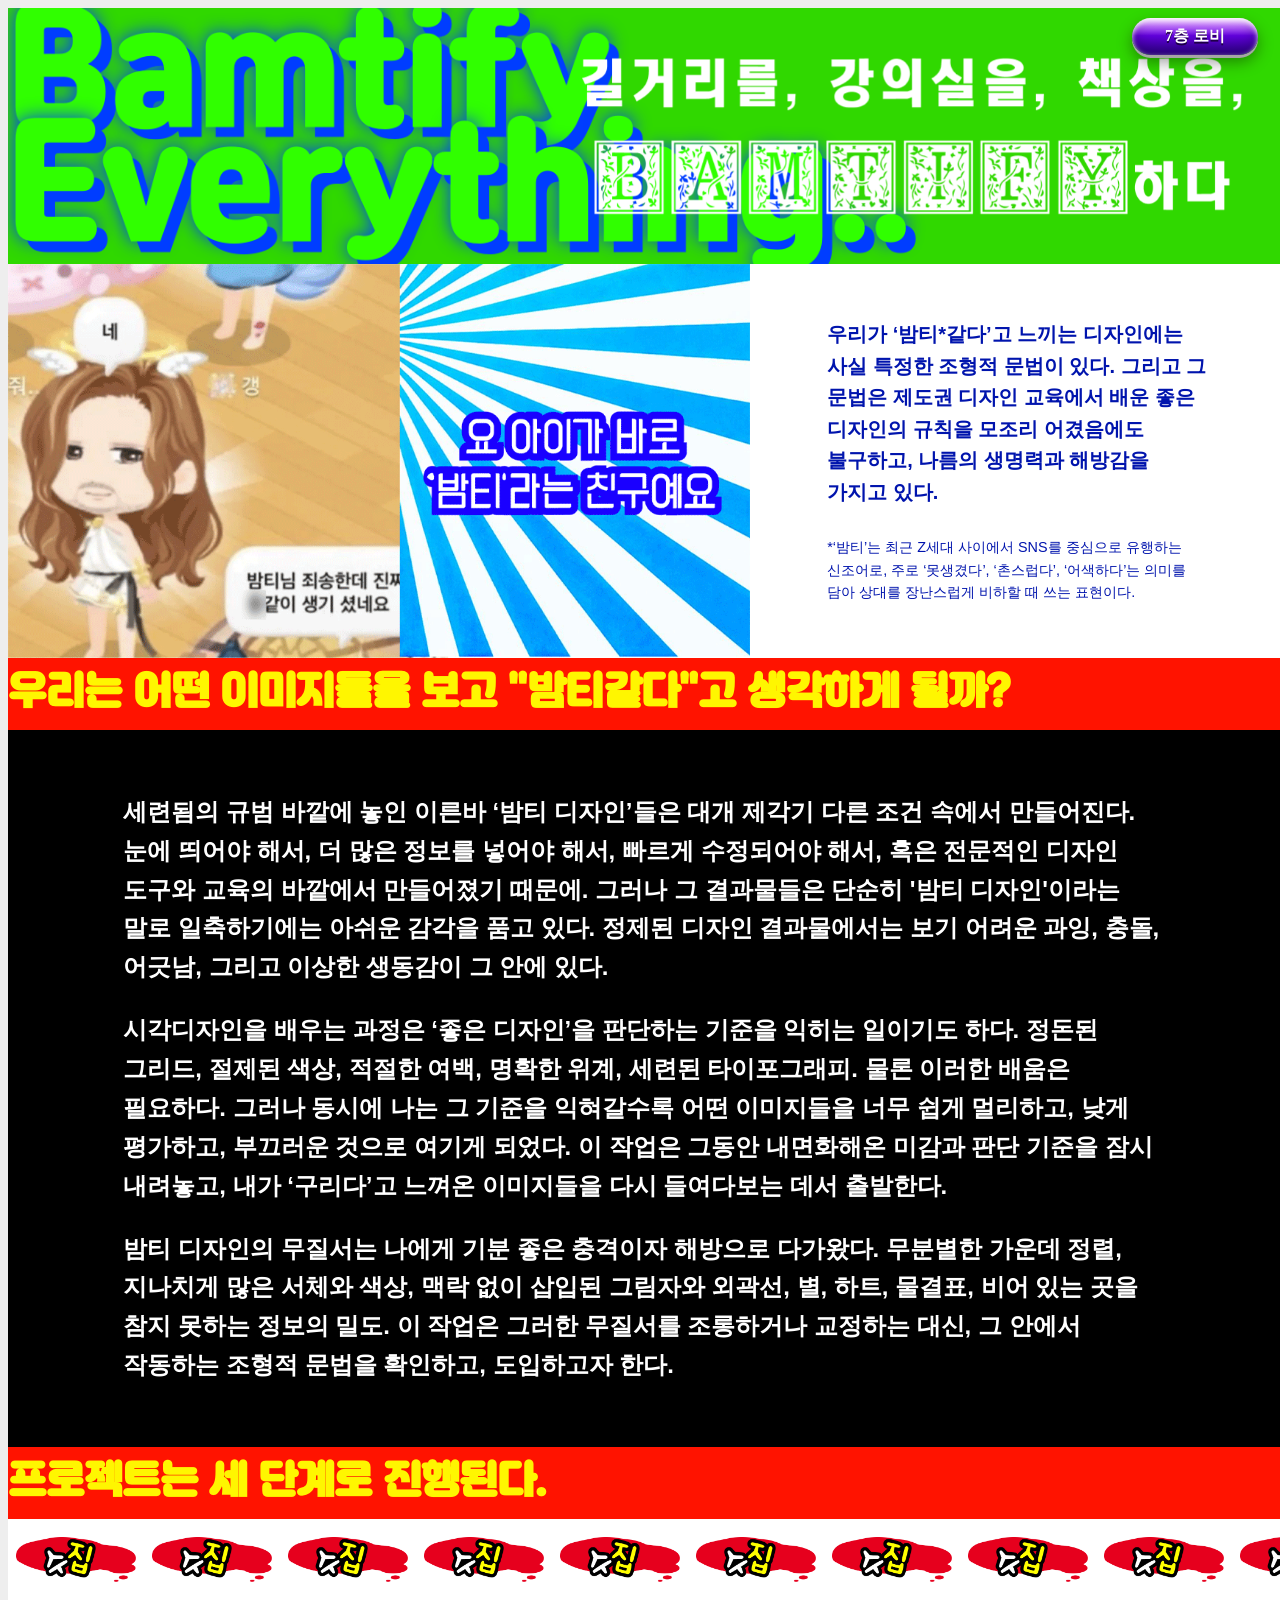
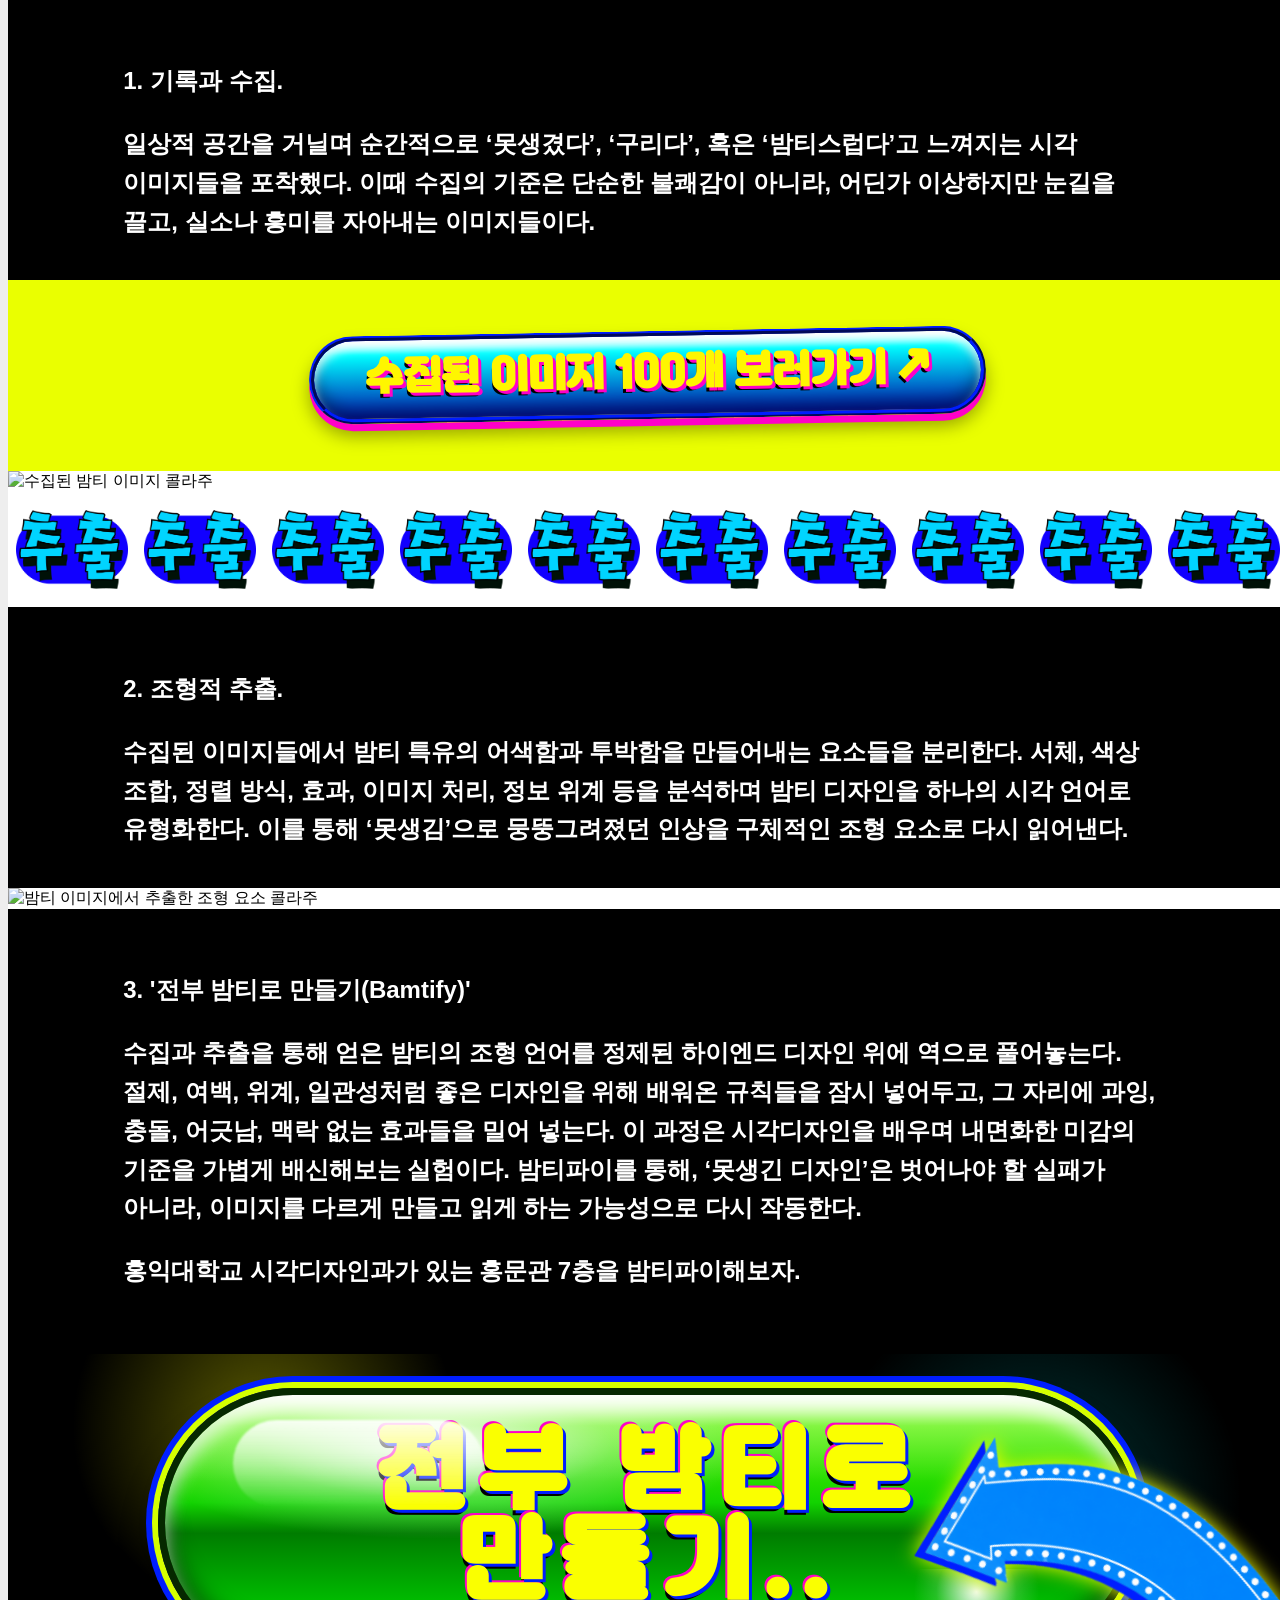
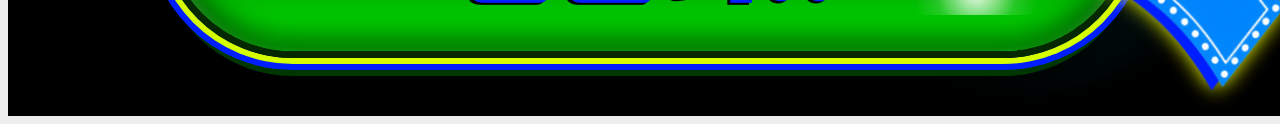
==== commit 3cd854a3: "hee" ====
--- a/index.html
+++ b/index.html
@@ -10,10 +10,6 @@
     />
     <link
       href="https://fonts.googleapis.com/css?family=Pretendard&display=swap"
-      rel="stylesheet"
-    />
-    <link
-      href="https://fonts.googleapis.com/css?family=Jibaek&display=swap"
       rel="stylesheet"
     />
     <link href="./css/main.css" rel="stylesheet" />
@@ -38,18 +34,18 @@
       <section class="intro-section" aria-label="밤티 질문">
         <img
           class="intro-image"
-          src="./images/bamti.png"
+          src="./images/bamti.gif"
           alt="요 아이가 바로 밤티라는 친구예요"
         />
         <div class="intro-copy">
           <p>
-            우리가 ‘못생겼다’고 느끼는 디자인에는 사실 특정한 조형적 문법이
+            우리가 ‘밤티*같다’고 느끼는 디자인에는 사실 특정한 조형적 문법이
             있다. 그리고 그 문법은 제도권 디자인 교육에서 배운 좋은 디자인의
             규칙을 모조리 어겼음에도 불구하고, 나름의 생명력과 해방감을 가지고
             있다.
           </p>
-          <p>
-            ‘밤티’는 최근 Z세대 사이에서 SNS를 중심으로 유행하는 신조어로, 주로
+          <p class="intro-note">
+            *‘밤티’는 최근 Z세대 사이에서 SNS를 중심으로 유행하는 신조어로, 주로
             ‘못생겼다’, ‘촌스럽다’, ‘어색하다’는 의미를 담아 상대를 장난스럽게
             비하할 때 쓰는 표현이다.
           </p>
@@ -60,10 +56,6 @@
         <h2 class="question-banner-text">
           우리는 어떤 이미지들을 보고 "밤티같다"고 생각하게 될까?
         </h2>
-      </div>
-      <div class="body-text-box">
-        우리는 어떤 이미지를 보고 ‘밤티 같다’, ‘못생겼다’, ‘구리다’고 느낄까?
-        어떤 서체와 색상, 어떤 정렬과 효과가 그런 인상을 만드는 것일까?
       </div>
       <div class="body-text-box">
         <p>
@@ -118,6 +110,17 @@
           단순한 불쾌감이 아니라, 어딘가 이상하지만 눈길을 끌고, 실소나 흥미를
           자아내는 이미지들이다.
         </div>
+        <div class="collection-link-wrap">
+          <a
+            class="collection-link"
+            href="https://www.are.na/gyubeen-kim-1eklakfcite/100-images-vi9th2lhgig"
+            target="_blank"
+            rel="noopener noreferrer"
+            aria-label="Are.na에서 수집된 이미지 100개 보기 (새 창)"
+          >
+            수집된 이미지 100개 보러가기 ↗
+          </a>
+        </div>
         <img
           class="collection-image"
           src="./images/collection.png"
@@ -147,12 +150,12 @@
         </div>
         <img
           class="extraction-image"
-          src="./images/extraction.png"
+          src="./images/extractv2.png"
           alt="밤티 이미지에서 추출한 조형 요소 콜라주"
         />
       </section>
       <div class="body-text-box">
-        <p>3. '밤티파이(Bamtify)'</p>
+        <p>3. '전부 밤티로 만들기(Bamtify)'</p>
         <p>
           수집과 추출을 통해 얻은 밤티의 조형 언어를 정제된 하이엔드 디자인 위에
           역으로 풀어놓는다. 절제, 여백, 위계, 일관성처럼 좋은 디자인을 위해
--- a/css/main.css
+++ b/css/main.css
@@ -1,3 +1,9 @@
+@font-face {
+  font-family: "Jalnan2";
+  src: url("../Jalnan2.otf") format("opentype");
+  font-display: swap;
+}
+
 * {
   box-sizing: border-box;
 }
@@ -102,12 +108,49 @@
 .hero-title {
   margin: 0 0 0 0;
   color: #30ff00;
-  font-family: Papyrus, Jibaek, fantasy;
+  font-family: Papyrus, Jalnan2, fantasy;
   font-size: clamp(64px, 11vw, 180px);
   font-weight: 400;
   line-height: 0.82;
   text-shadow: -1px 0px yellow, 0px 1px yellow, 1px 0px yellow, 0px -1px yellow;
   text-shadow: 10px 10px 0 #003dff, 0 0 18px #003dff;
+  transform-origin: center;
+  will-change: transform;
+  animation: hero-title-jump 4.2s steps(1, end) infinite;
+}
+
+@keyframes hero-title-jump {
+  0% {
+    transform: translate(0, 0) rotate(0deg) scale(1);
+  }
+
+  12% {
+    transform: translate(5vw, -1.5vw) rotate(4deg) scale(0.92);
+  }
+
+  25% {
+    transform: translate(-2vw, 2vw) rotate(-7deg) scale(1.08);
+  }
+
+  39% {
+    transform: translate(7vw, 1vw) rotate(8deg) scale(0.86);
+  }
+
+  53% {
+    transform: translate(1vw, -2.5vw) rotate(-3deg) scale(1.12);
+  }
+
+  67% {
+    transform: translate(-4vw, 1vw) rotate(6deg) scale(0.96);
+  }
+
+  81% {
+    transform: translate(4vw, 2.5vw) rotate(-9deg) scale(1.04);
+  }
+
+  92% {
+    transform: translate(-1vw, -1vw) rotate(3deg) scale(0.9);
+  }
 }
 
 .hero-copy-image {
@@ -152,6 +195,12 @@
   margin-bottom: 0;
 }
 
+.intro-copy .intro-note {
+  font-size: 0.72em;
+  font-weight: 500;
+  line-height: 1.55;
+}
+
 .question-banner {
   width: 100%;
   height: 72px;
@@ -163,7 +212,7 @@
   width: max-content;
   margin: 0;
   color: #fff600;
-  font-family: Jibaek, Pretendard, sans-serif;
+  font-family: Jalnan2, Pretendard, sans-serif;
   font-size: clamp(18px, 3vw, 44px);
   font-weight: 900;
   line-height: 72px;
@@ -184,7 +233,7 @@
 .collection-section,
 .extraction-section {
   position: relative;
-  background: #d9ff67;
+  background: #ffffff;
 }
 
 .body-text-box {
@@ -213,6 +262,43 @@
   display: block;
   width: 100%;
   height: auto;
+}
+
+.collection-link-wrap {
+  display: flex;
+  justify-content: center;
+  padding: clamp(28px, 4vw, 56px) 24px;
+  background: #eaff00;
+}
+
+.collection-link {
+  display: inline-block;
+  padding: 18px clamp(24px, 4vw, 56px);
+  border: 5px ridge #0014ad;
+  border-radius: 999px;
+  background: linear-gradient(180deg, #fff 0%, #00ffff 18%, #0014ad 100%);
+  color: #fff600;
+  font-family: Jalnan2, Pretendard, sans-serif;
+  font-size: clamp(22px, 3vw, 42px);
+  font-weight: 900;
+  line-height: 1.1;
+  text-align: center;
+  text-decoration: none;
+  text-shadow: 3px 3px 0 #ff00c8, 0 4px 0 #000;
+  box-shadow: inset 0 8px 10px rgba(255, 255, 255, 0.8),
+    inset 0 -10px 16px rgba(0, 0, 0, 0.38), 0 7px 0 #ff00c8,
+    0 12px 18px rgba(0, 0, 0, 0.36);
+  transform: rotate(-1deg);
+}
+
+.collection-link:hover {
+  filter: saturate(1.35) contrast(1.08);
+  transform: rotate(1deg) translateY(2px);
+}
+
+.collection-link:focus-visible {
+  outline: 5px dashed #ff00c8;
+  outline-offset: 6px;
 }
 
 .stamp-row {
@@ -298,7 +384,7 @@
   box-shadow: inset 0 14px 18px rgba(255, 255, 255, 0.72),
     inset 0 -18px 22px rgba(0, 0, 0, 0.45), 0 0 0 6px #d5ff00,
     0 0 0 12px #001eff, 0 18px 0 #003700, 0 28px 34px rgba(0, 0, 0, 0.8);
-  font-family: Jibaek, Pretendard, sans-serif;
+  font-family: Jalnan2, Pretendard, sans-serif;
   font-size: clamp(48px, 7vw, 96px);
   font-weight: 900;
   text-decoration: none;
@@ -370,8 +456,13 @@
         calc(-50% + var(--dust-drift)),
         calc(70px + var(--dust-fall))
       )
-      scale(1.25)
-      rotate(var(--dust-rotate));
+      scale(1.25) rotate(var(--dust-rotate));
+  }
+}
+
+@media (prefers-reduced-motion: reduce) {
+  .hero-title {
+    animation: none;
   }
 }
 
